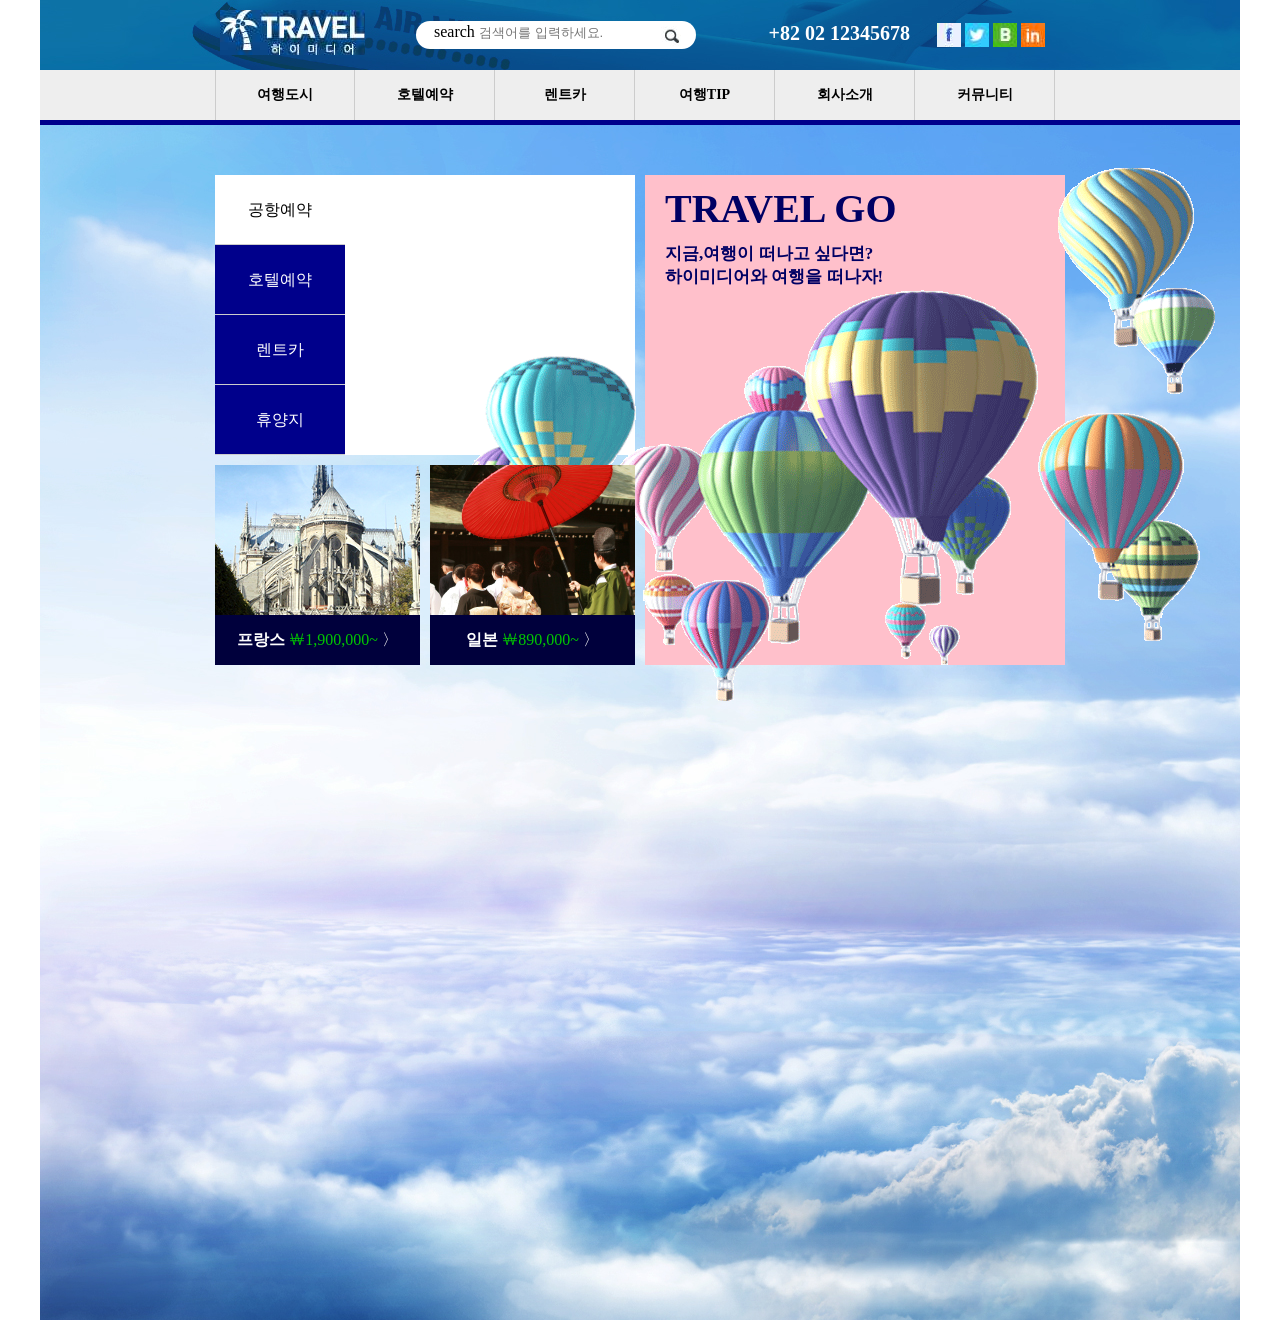
==== 03agency/index.html @ 7fe70c82 "today" ====
<!DOCTYPE html>
<html lang="ko">
<head>
	<meta charset="UTF-8">
	<meta name="viewport" content="width=device-width, initial-scale=1.0">
	<title>여행사</title>
	<link rel="stylesheet" href="css/reset.css">
	<link rel="stylesheet" href="css/jquery.bxslider.css">
	<link rel="stylesheet" href="css/common.css">
	<link rel="stylesheet" href="css/style.css">
	<script src="js/jquery-3.1.1.min.js"></script>
	<script src="js/jquery.bxslider.js"></script>
</head>
<body>
	<header>
		<div class="wrap">
			<div class="containerOne">
				<ul>
					<li class="logo">
						<img src="images/hLogo.jpg" alt="">
					</li>
					<li>
						<div class="wrapForm">
							<form action="#" method="post">
								<label for="search" class="searchTitle">search</label>
								<input type="text" id="search" placeholder="검색어를 입력하세요." class="searchInput blind">
							</form>
							<a href="#"><img src="images/search.jpg" alt=""></a>
						</div>
					</li>
					<li>
						<ul>
							<li class="topRight">
								<p><strong>+82</strong> 02 12345678</p></li>
							<li class="topRight2">
								<a href="#">
									<img src="images/hIcon01.jpg" alt="">
									<img src="images/hIcon02.jpg" alt="">
									<img src="images/hIcon03.jpg" alt="">
									<img src="images/hIcon04.jpg" alt="">
								</a>
							</li>
						</ul>
					</li>
				</ul>
			</div>
			<div class="containerTwo">
				<ul>
					<a href="#">
						<li>여행도시</li>
						<li>호텔예약</li>
						<li>렌트카</li>
						<li>여행TIP</li>
						<li>회사소개</li>
						<li>커뮤니티</li>
					</a>
				</ul>
			</div>
		</div>
	</header>
	<div class="container">
		<div class="reserve">
			<ul>
				<li>공항예약</li>
				<li>호텔예약</li>
				<li>렌트카</li>
				<li>휴양지</li>
				<!-- <div class="choice">
					 <form action="#" method="post">
					 	<fieldset>
					 		<legend>나라</legend>
					 		<div class="field">
					 			<label for="country"></label>
					 			<input type="text" id="country" name="countrychoice" placeholder="선택하세요." required class="firstChoice">
					 		</div>
					 	</fieldset>
					 </form>
				</div> -->
			</ul>
		</div>
		<div class="travelGo">
			<div>
				<h2>TRAVEL GO</h2>
				<p>지금,여행이 떠나고 싶다면?<br>하이미디어와 여행을 떠나자!</p>
				<img src="images/balloon.png" alt="">
			</div>
		</div>

		<div class="leftbox">
			<div class="blueline">
				<h4>프랑스</h4>
				<p>￦1,900,000~</p>
				<div>〉</div>
			</div>	
		</div>
		<div class="rightbox">
			<div class="blueline">
				<h4>일본</h4>
				<p>￦890,000~</p>
				<div>〉</div>
			</div>
		</div>

	</div>
</body>
</html>
---- 03agency/css/common.css ----
@charset "utf-8";

/*common css*/
.tac{text-align: center !important;}

/*padding top*/
.pt20{padding-top: 20px !important;}

/*padding bottom*/
.pb20{padding-bottom:20px !important;}

/*margin bottom*/
.mb5{margin-bottom: 5px !important;}
.mb10{margin-bottom: 10px !important;}
.mb15{margin-bottom: 15px !important;}
.mb20{margin-bottom: 20px !important;}

.h2line:after{
	content:"";display: block;width: 200px;height: 1px;
	background:#000;margin: 10px auto;
}
---- 03agency/css/style.css ----
@charset "utf-8";

/*header*/
.wrap{margin: 0 auto;}
.containerOne{
	margin: 0 auto;width: 1200px;height: 70px;
	background-image: url(../images/hBg01.jpg);
	background-repeat: no-repeat;
	position: relative;
}
.containerOne .logo{margin-left: 180px; position: absolute;top:10px;}
.containerOne .wrapForm{
	position: absolute;left: 50%;top: 50%;
	transform: translate(-80%,-50%);
	background: #fff;
	width: 280px;height: 28px;
	border-radius: 50px;
}
.containerOne .wrapForm form{margin-left: 18px;margin-top: 2px;}
.containerOne .wrapForm img{position: absolute;	top:5px;right:15px;}
.containerOne .topRight p{
	position: absolute;top:22px;right: 330px;
	color: #fff;font-size: 20px;font-weight: bold;
}
.containerOne .topRight2{
	float: left;margin-right: 5px;
	position: absolute;
	top:23px;right: 190px;
}

.blind{border-style: none;}


.containerTwo{
	display: block;margin: 0 auto;
	width: 1200px;height: 50px;
	background:#eee;
	padding-left: 175px;
}
.containerTwo li{
	float: left;line-height: 50px;
	display: block;width: 140px;
	text-align: center;
	border-right: 1px solid #ccc;
	font-size: 14px;font-weight: bold;
	transition: 0.3s;
}
.containerTwo li:first-child{border-left: 1px solid #ccc;}
.containerTwo li:hover{background: rgba(0,0,200,0.3);color: #fff;}



/*body contents*/
.container{
	width: 1200px;height: 1200px;
	background-image: url(../images/mainbg.jpg);
	background-repeat: no-repeat;
	margin: 0 auto;
	position: relative;
	border-top: 5px solid darkblue;
}
.reserve{
	display: block;
	width:420px;height: 280px;
	background:white;
	position: absolute;
	left: 175px;top: 50px;
}
.reserve ul{}
.reserve ul li{
	display: block;width: 130px;height: 70px;
	background: darkblue;text-align: center;
	padding-top: 25px;color: #fff;
	border-bottom: 1px solid #ccc;
}
.reserve ul li:first-child{background-color: white;color: #000;}


/*트래블 고*/
.travelGo{
	width: 420px;height: 490px;background: pink;
	float: right;position: absolute;
	right:175px;top: 50px;
}
.travelGo div{padding-top: 10px;padding-left: 20px;}
.travelGo h2{font-size: 40px;color: rgb(0,0,100);}
.travelGo p{
	font-size: 17px;font-weight: bold;
	padding-top: 10px;color: rgb(0,0,100);
}
.travelGo img{position: relative;top:-120px;right: 50%;}


/*콘텐츠 두개짜리*/
.leftbox{
	width: 205px;height: 200px;
	background-image: url(../images/leftbox.jpg);
	background-repeat: no-repeat;
	position: absolute;
	top:340px;left:175px;
}
.rightbox{
	width: 205px;height: 200px;
	background-image: url(../images/rightbox.jpg);
	background-repeat: no-repeat;
	position: absolute;
	top:340px;left:390px;
}
.blueline{
	width: 205px;height: 50px;
	background: rgb(0,0,60);
	color: #fff;
	margin-top: 150px;
	text-align: center;
	line-height: 50px;
}
.leftbox p,.rightbox p{color: rgb(0,200,0);}
.leftbox p,.leftbox h4,.leftbox div{display: inline-block;}
.rightbox p,.rightbox h4,.rightbox div{display: inline-block;}


/*콘텐츠 여덟개*/
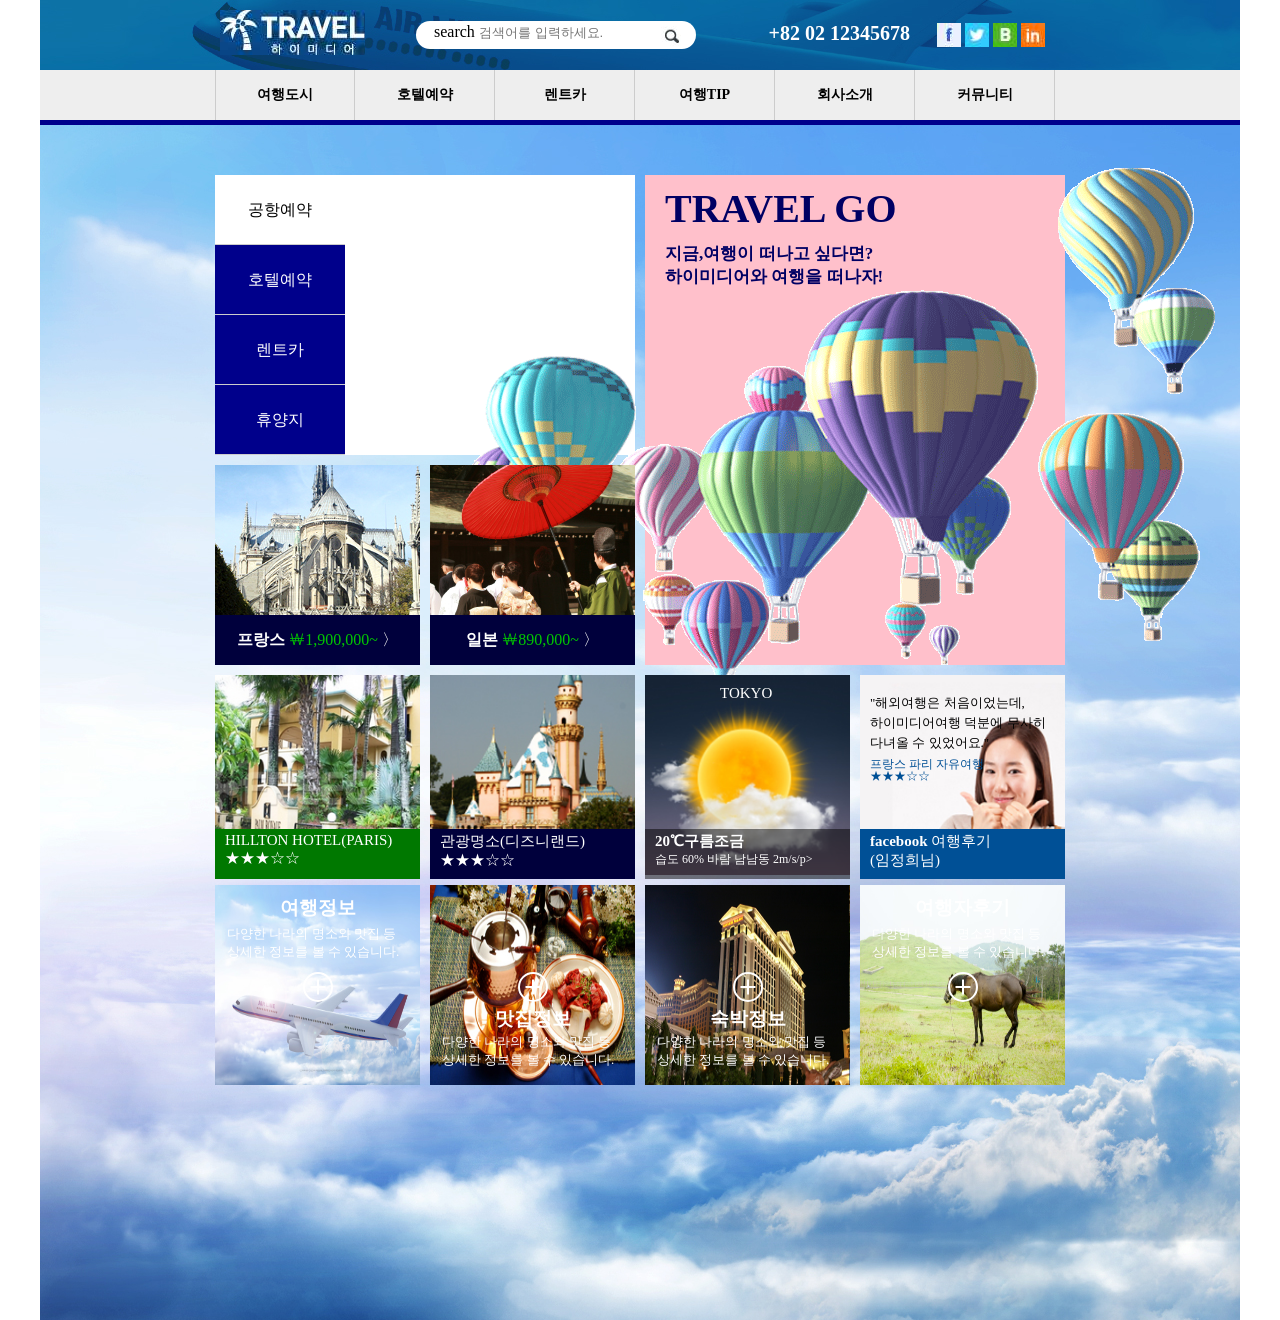
==== commit 19639b3f: "today" ====
--- a/03agency/index.html
+++ b/03agency/index.html
@@ -100,7 +100,88 @@
 				<div>〉</div>
 			</div>
 		</div>
-
+		<div class="content">
+			<ul>
+				<li class="box1">
+					<img src="images/content01.jpg" alt="">
+					<div>
+						<p>HILLTON HOTEL(PARIS)<br>★★★☆☆</p>
+					</div>
+				</li>
+				<li class="box2">
+					<img src="images/content02.jpg" alt="">
+					<div>
+						<p>관광명소(디즈니랜드)<br>★★★☆☆</p>
+					</div>
+				</li>
+				<li class="box3">
+					<img src="images/content03.jpg" alt="">
+					<p class="p1">TOKYO</p>
+					<div>
+						<h4><strong>20℃</strong>구름조금</h4>
+						<p>습도 60% 바람 남남동 2m/s/p></p>
+					</div>
+				</li>
+				<li class="box4">
+					<img src="images/content04.jpg" alt="">
+					<p class="p1">"해외여행은 처음이었는데,<br>하이미디어여행 덕분에 무사히<br>다녀올 수 있었어요."</p>
+					<p class="p2">프랑스 파리 자유여행<br>★★★☆☆</p>
+					<div>
+						<p><strong>facebook</strong> 여행후기<br>(임정희님)</p>
+					</div>
+				</li>
+				
+			</ul>
+		</div>
+		<div class="secondContent">
+			<ul>
+				<li class="box5">
+					<img src="images/content05.jpg" alt="">
+					<div>
+						<h3>여행정보</h3>
+						<p>다양한 나라의 명소와 맛집 등<br>상세한 정보를 볼 수 있습니다.</p>
+						<div class="circle">
+							<p class="bar1"></p>
+							<p class="bar2"></p>
+						</div>
+					</div>
+				</li>
+				<li class="box6">
+					<img src="images/content06.jpg" alt="">
+					<div>
+						<div class="circle">
+							<p class="bar1"></p>
+							<p class="bar2"></p>
+						</div>
+						<h3>맛집정보</h3>
+						<p>다양한 나라의 명소와 맛집 등<br>상세한 정보를 볼 수 있습니다.</p>
+					</div>
+				</li>
+				<li class="box7">
+					<img src="images/content07.jpg" alt="">
+					<div>
+						<div class="circle">
+							<p class="bar1"></p>
+							<p class="bar2"></p>
+						</div>
+						<h3>숙박정보</h3>
+						<p>다양한 나라의 명소와 맛집 등<br>상세한 정보를 볼 수 있습니다.</p>
+					</div>
+				</li>
+				<li class="box8">
+					<img src="images/content08.jpg" alt="">
+					<div>
+						<h3>여행자후기</h3>
+						<p>다양한 나라의 명소와 맛집 등<br>상세한 정보를 볼 수 있습니다.</p>
+						<div class="circle">
+							<p class="bar1"></p>
+							<p class="bar2"></p>
+						</div>
+					</div>
+				</li>
+			</ul>
+			
+		</div>
 	</div>
 </body>
 </html>
--- a/03agency/css/style.css
+++ b/03agency/css/style.css
@@ -55,6 +55,8 @@
 	width: 1200px;height: 1200px;
 	background-image: url(../images/mainbg.jpg);
 	background-repeat: no-repeat;
+/*	background-position: center;
+	background-size: auto,cover;*/
 	margin: 0 auto;
 	position: relative;
 	border-top: 5px solid darkblue;
@@ -113,10 +115,147 @@
 	margin-top: 150px;
 	text-align: center;
 	line-height: 50px;
+	transition: 0.3s;
 }
 .leftbox p,.rightbox p{color: rgb(0,200,0);}
 .leftbox p,.leftbox h4,.leftbox div{display: inline-block;}
 .rightbox p,.rightbox h4,.rightbox div{display: inline-block;}
 
-
-/*콘텐츠 여덟개*/
+.blueline:hover{background: #eee;color: red;}
+
+
+/*콘텐츠 첫번째줄*/
+.content{position: relative;top: 550px;}
+.content>ul>li:nth-child(1){position:absolute;left: 175px;
+	display:inline-block;}
+.content .box1 img{width: 205px;height: 200px;}
+.content .box1 div{
+	position: absolute;bottom: 0;
+	background: rgb(0,120,0);
+	width: 205px;height: 50px;
+}
+.content .box1 p{padding-left: 10px;padding-top: 3px;color: #fff;font-size: 15px;}
+
+
+.content>ul>li:nth-child(2){position: absolute;left: 390px;
+	display:inline-block;}
+.content .box2 img{width: 205px;height: 200px;}
+.content .box2 div{
+	position: absolute;bottom: 0;
+	background: rgb(0,0,60);
+	width: 205px;height: 50px;
+}
+.content .box2 p{padding-left: 10px;padding-top: 3px;color: #fff;font-size: 15px;}
+
+
+.content>ul>li:nth-child(3){
+	position:absolute;left: 605px;
+	display:inline-block;
+}
+.content .box3 img{width: 205px;height: 200px;}
+.content .box3 div{
+	width: 205px;height: 50px;
+	position: absolute;bottom: 0;
+	background: rgb(0,0,0,0.5);
+}
+.content .box3 .p1{font-size: 15px;position: absolute;top: 10px;left:65px;}
+.content .box3 h4{padding-left: 10px;padding-top: 3px;color: #fff;font-size: 15px;}
+.content .box3 p{padding-left: 10px;color: #fff;font-size: 12px;}
+
+
+.content>ul>li:nth-child(4){position:absolute;left: 820px;
+	display:inline-block;}
+.content .box4 img{width: 205px;height: 200px;}
+.content .box4 div{
+	position: absolute;bottom: 0;
+	background: rgb(0,80,150);
+	width: 205px;height: 50px;
+}
+.content .box4 .p1{font-size: 13px;position: absolute;top: 15px;
+color: #000;line-height: 20px;}
+.content .box4 .p2{position: absolute;top: 80px;line-height:12px;font-size: 12px;color:rgb(0,80,150);}
+.content .box4 h4{padding-left: 10px;padding-top: 3px;color: #fff;font-size: 15px;}
+.content .box4 p{padding-left: 10px;padding-top: 3px;color: #fff;font-size: 15px;}
+
+
+
+
+/*콘텐츠 두번째줄*/
+.secondContent{position: relative;top:760px;}
+.secondContent>ul>li:nth-child(1){position:absolute;left: 175px;
+	display:inline-block;margin: 0 auto;}
+
+.secondContent .box5 img{width: 205px;height: 200px;}
+.secondContent .box5 h3{position: absolute;top: 10px;left: 65px;color: #fff;}
+.secondContent .box5 p{position: absolute;top: 40px;left: 12px;font-size: 13px;color: #fff;}
+.secondContent .circle{
+	position: absolute;top: 50%;left: 50%;
+	transform: translate(-50%,-50%);
+	width: 30px;height: 30px;border: 2px solid #fff;border-radius: 100px;}
+.secondContent .circle .bar1,.bar2{
+	position: absolute;top: 50%;left: 50%;
+	transform: translate(-50%,-50%);
+	width: 15px;height: 2px;
+	background: #fff;}
+.secondContent .circle .bar2{position: absolute;top: 50%;left: 50%;
+	transform: translate(-50%,-50%) rotate(90deg);}
+
+
+
+
+.secondContent>ul>li:nth-child(2){position:absolute;left: 390px;
+	display:inline-block;}
+.secondContent .box6 img{width: 205px;height: 200px;}
+.secondContent .box6 h3{position: absolute;bottom: 57px;left: 65px;color: #fff;}
+.secondContent .box6 p{position: absolute;bottom: 20px;left: 12px;font-size: 13px;color: #fff;}
+.secondContent .circle{
+	position: absolute;top: 50%;left: 50%;
+	transform: translate(-50%,-50%);
+	width: 30px;height: 30px;border: 2px solid #fff;border-radius: 100px;}
+.secondContent .circle .bar1,.bar2{
+	position: absolute;top: 50%;left: 50%;
+	transform: translate(-50%,-50%);
+	width: 15px;height: 2px;
+	background: #fff;}
+.secondContent .circle .bar2{position: absolute;bottom: 50%;left: 50%;
+	transform: translate(-50%,-50%) rotate(90deg);}
+
+
+
+
+.secondContent>ul>li:nth-child(3){position:absolute;left: 605px;
+	display:inline-block;}
+.secondContent .box7 img{width: 205px;height: 200px;}
+.secondContent .box7 h3{position: absolute;bottom: 57px;left: 65px;color: #fff;}
+.secondContent .box7 p{position: absolute;bottom: 20px;left: 12px;font-size: 13px;color: #fff;}
+.secondContent .circle{
+	position: absolute;top: 50%;left: 50%;
+	transform: translate(-50%,-50%);
+	width: 30px;height: 30px;border: 2px solid #fff;border-radius: 100px;}
+.secondContent .circle .bar1,.bar2{
+	position: absolute;top: 50%;left: 50%;
+	transform: translate(-50%,-50%);
+	width: 15px;height: 2px;
+	background: #fff;}
+.secondContent .circle .bar2{position: absolute;top: 50%;left: 50%;
+	transform: translate(-50%,-50%) rotate(90deg);}
+
+
+
+
+.secondContent>ul>li:nth-child(4){position:absolute;left: 820px;
+	display:inline-block;}
+.secondContent .box8 img{width: 205px;height: 200px;}
+.secondContent .box8 h3{position: absolute;top: 10px;left: 55px;color: #fff;}
+.secondContent .box8 p{position: absolute;top: 40px;left: 12px;font-size: 13px;color: #fff;}
+.secondContent .circle{
+	position: absolute;top: 50%;left: 50%;
+	transform: translate(-50%,-50%);
+	width: 30px;height: 30px;border: 2px solid #fff;border-radius: 100px;}
+.secondContent .circle .bar1,.bar2{
+	position: absolute;top: 50%;left: 50%;
+	transform: translate(-50%,-50%);
+	width: 15px;height: 2px;
+	background: #fff;}
+.secondContent .circle .bar2{position: absolute;top: 50%;left: 50%;
+	transform: translate(-50%,-50%) rotate(90deg);}
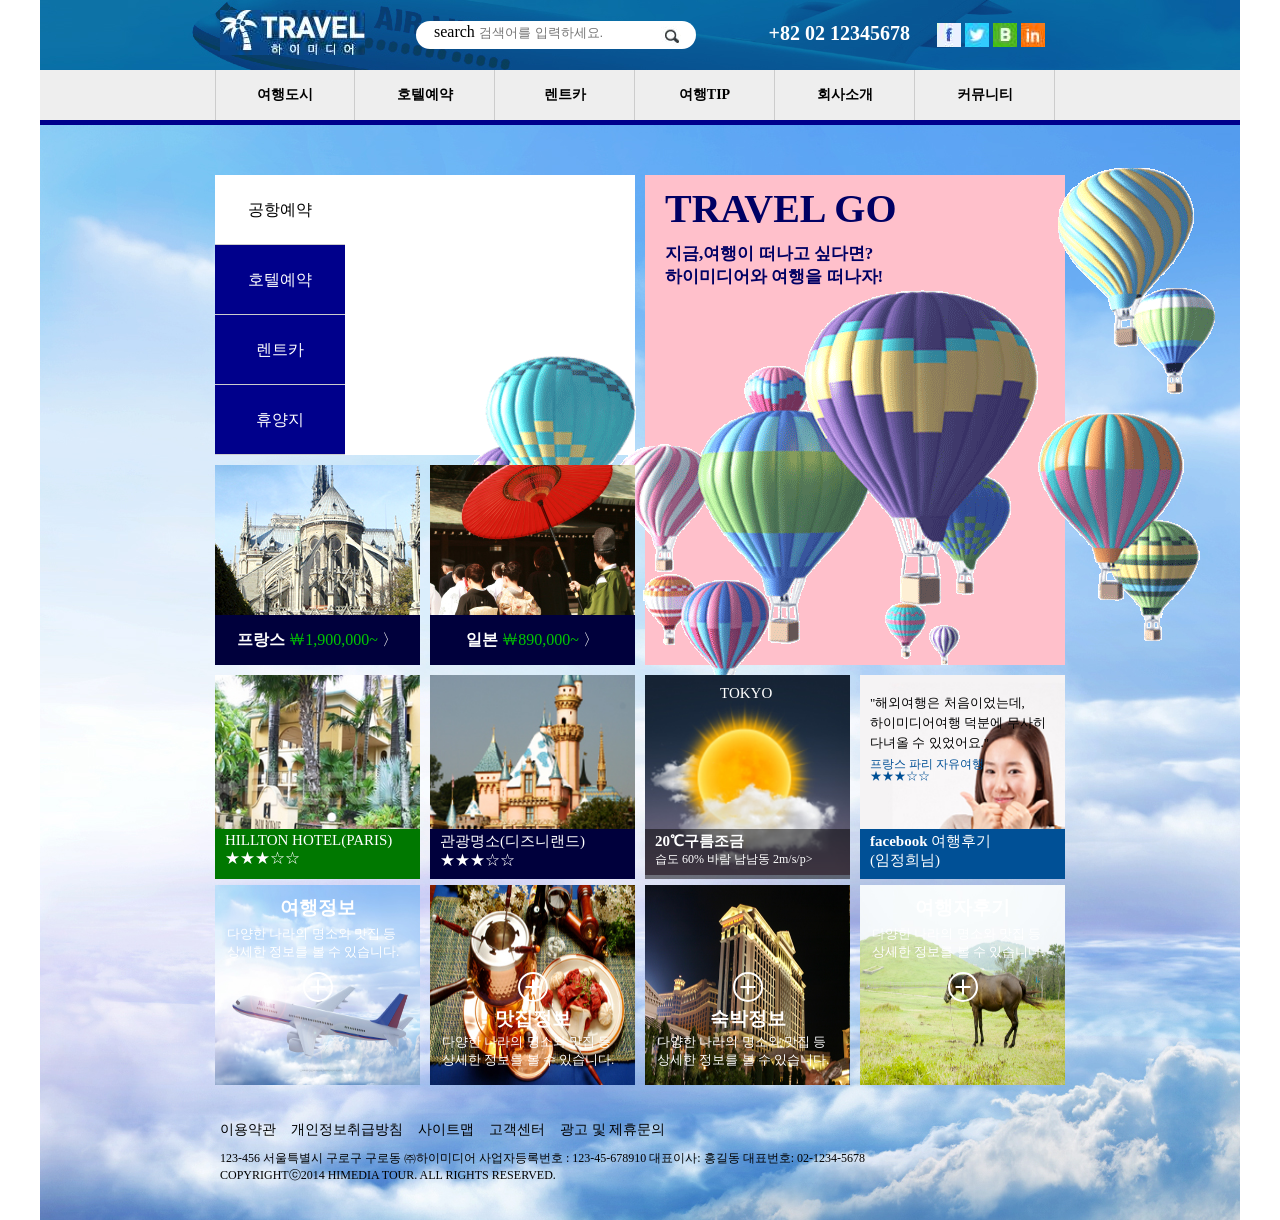
==== commit 655ed469: "today" ====
--- a/03agency/index.html
+++ b/03agency/index.html
@@ -180,7 +180,18 @@
 					</div>
 				</li>
 			</ul>
-			
+		</div>
+		<div class="footer">
+			<ul>
+				<a href="#">
+					<li>이용약관</li>
+					<li>개인정보취급방침</li>
+					<li>사이트맵</li>
+					<li>고객센터</li>
+					<li>광고 및 제휴문의</li>
+				</a>
+				<p>123-456 서울특별시 구로구 구로동 ㈜하이미디어 사업자등록번호 : 123-45-678910 대표이사: 홍길동 대표번호: 02-1234-5678<br>COPYRIGHTⓒ2014 HIMEDIA TOUR. ALL RIGHTS RESERVED.</p>
+			</ul>
 		</div>
 	</div>
 </body>
--- a/03agency/css/style.css
+++ b/03agency/css/style.css
@@ -50,9 +50,10 @@
 
 
 
+
 /*body contents*/
 .container{
-	width: 1200px;height: 1200px;
+	width: 1200px;height: 1100px;
 	background-image: url(../images/mainbg.jpg);
 	background-repeat: no-repeat;
 /*	background-position: center;
@@ -93,6 +94,8 @@
 .travelGo img{position: relative;top:-120px;right: 50%;}
 
 
+
+
 /*콘텐츠 두개짜리*/
 .leftbox{
 	width: 205px;height: 200px;
@@ -124,6 +127,8 @@
 .blueline:hover{background: #eee;color: red;}
 
 
+
+
 /*콘텐츠 첫번째줄*/
 .content{position: relative;top: 550px;}
 .content>ul>li:nth-child(1){position:absolute;left: 175px;
@@ -259,3 +264,15 @@
 	background: #fff;}
 .secondContent .circle .bar2{position: absolute;top: 50%;left: 50%;
 	transform: translate(-50%,-50%) rotate(90deg);}
+
+
+
+/*footer*/
+.footer{width: 1200px;height: 150px;position: absolute;bottom: 0;left: 0;}
+.footer li{
+	float: left;display: block;line-height: 40px;
+	padding-top: 40px;padding-right: 15px;
+	font-size: 14px;
+}
+.footer li:first-child{padding-left:180px;}
+.footer p{font-size: 12px;float: left;padding-left: 180px;}
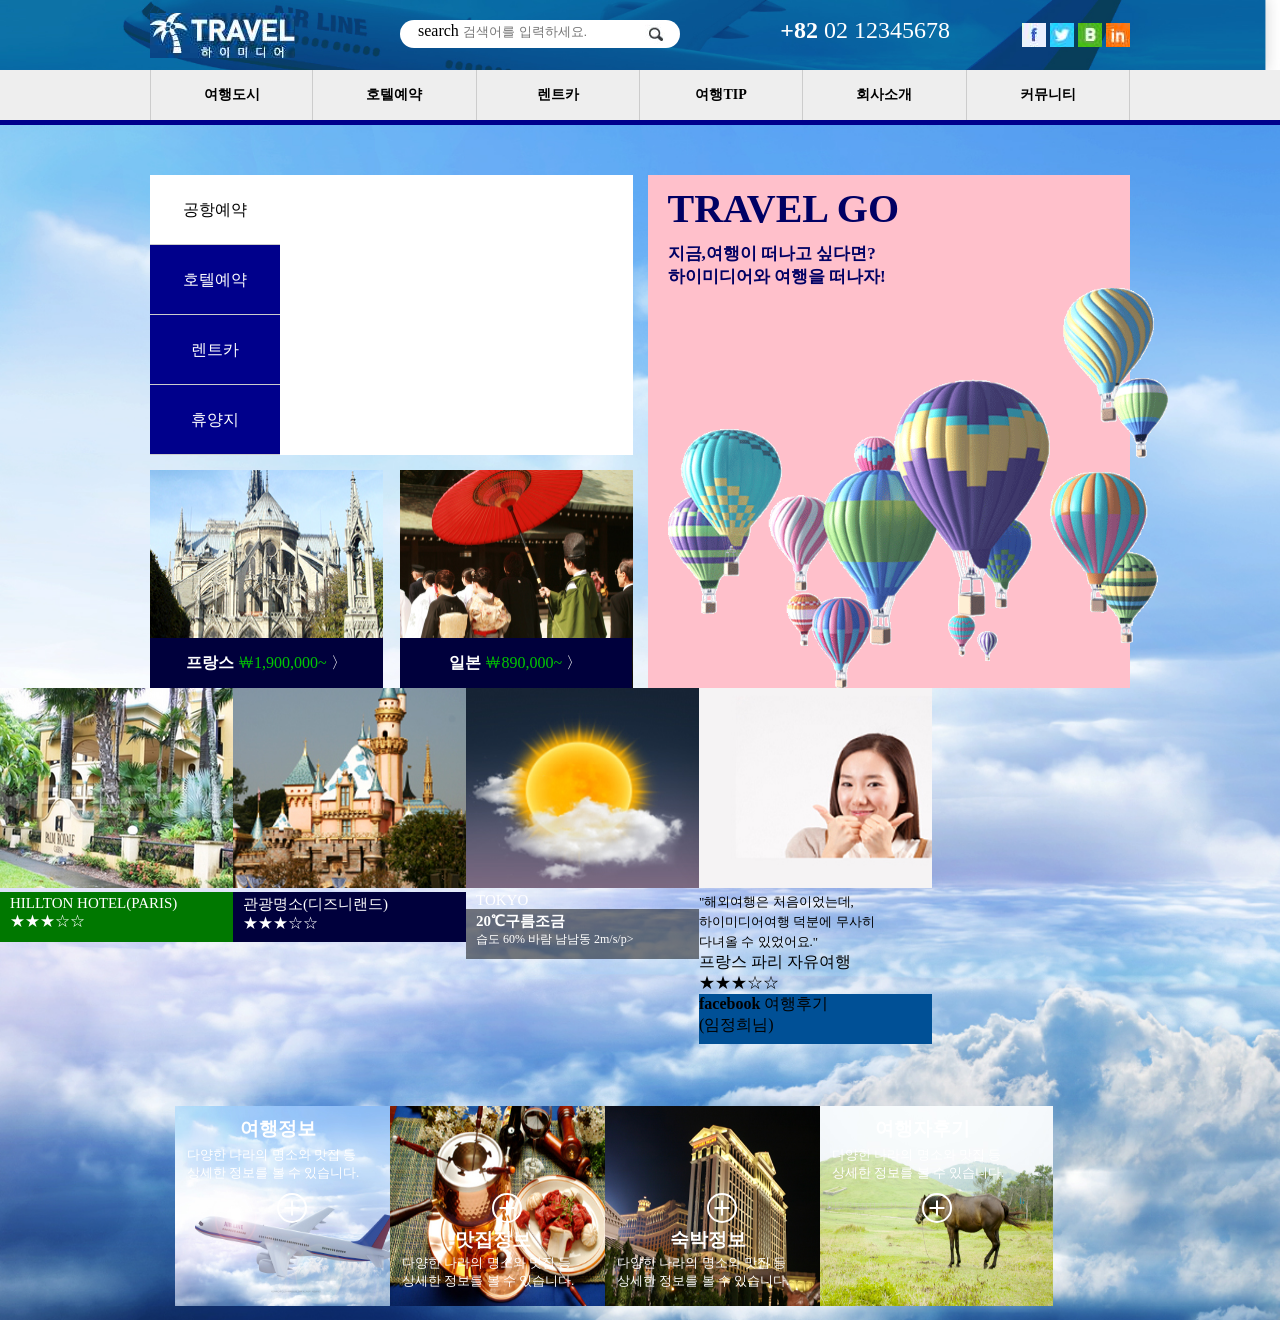
==== commit 0c2d2341: "today" ====
--- a/03agency/index.html
+++ b/03agency/index.html
@@ -15,106 +15,107 @@
 	<header>
 		<div class="wrap">
 			<div class="containerOne">
-				<ul>
-					<li class="logo">
-						<img src="images/hLogo.jpg" alt="">
-					</li>
-					<li>
-						<div class="wrapForm">
-							<form action="#" method="post">
-								<label for="search" class="searchTitle">search</label>
-								<input type="text" id="search" placeholder="검색어를 입력하세요." class="searchInput blind">
-							</form>
-							<a href="#"><img src="images/search.jpg" alt=""></a>
-						</div>
-					</li>
-					<li>
-						<ul>
-							<li class="topRight">
-								<p><strong>+82</strong> 02 12345678</p></li>
-							<li class="topRight2">
-								<a href="#">
-									<img src="images/hIcon01.jpg" alt="">
-									<img src="images/hIcon02.jpg" alt="">
-									<img src="images/hIcon03.jpg" alt="">
-									<img src="images/hIcon04.jpg" alt="">
-								</a>
-							</li>
-						</ul>
-					</li>
-				</ul>
+				<div class="ctOne">
+					<ul>
+						<li>
+							<img src="images/hLogo.jpg" alt="" class="logo">
+							<div class="wrapForm">
+								<form action="#" method="post">
+									<label for="search" class="searchTitle">search</label>
+									<input type="text" id="search" placeholder="검색어를 입력하세요." class="searchInput blind">
+									<img src="images/search.jpg" alt="">
+								</form>			
+							</div>
+							<p class="topRight"><strong>+82</strong> 02 12345678</p>
+							<a href="#" class="topRight2">
+								<img src="images/hIcon01.jpg" alt="">
+								<img src="images/hIcon02.jpg" alt="">
+								<img src="images/hIcon03.jpg" alt="">
+								<img src="images/hIcon04.jpg" alt="">
+							</a>
+						</li>
+					</ul>
+				</div>
 			</div>
 			<div class="containerTwo">
-				<ul>
-					<a href="#">
-						<li>여행도시</li>
-						<li>호텔예약</li>
-						<li>렌트카</li>
-						<li>여행TIP</li>
-						<li>회사소개</li>
-						<li>커뮤니티</li>
-					</a>
-				</ul>
+				<div class="ctTwo">
+					<ul>
+						<a href="#">
+							<li>여행도시</li>
+							<li>호텔예약</li>
+							<li>렌트카</li>
+							<li>여행TIP</li>
+							<li>회사소개</li>
+							<li>커뮤니티</li>
+						</a>
+					</ul>
+				</div>
 			</div>
 		</div>
 	</header>
 	<div class="container">
-		<div class="reserve">
-			<ul>
-				<li>공항예약</li>
-				<li>호텔예약</li>
-				<li>렌트카</li>
-				<li>휴양지</li>
-				<!-- <div class="choice">
-					 <form action="#" method="post">
-					 	<fieldset>
-					 		<legend>나라</legend>
-					 		<div class="field">
-					 			<label for="country"></label>
-					 			<input type="text" id="country" name="countrychoice" placeholder="선택하세요." required class="firstChoice">
-					 		</div>
-					 	</fieldset>
-					 </form>
-				</div> -->
-			</ul>
-		</div>
-		<div class="travelGo">
-			<div>
-				<h2>TRAVEL GO</h2>
-				<p>지금,여행이 떠나고 싶다면?<br>하이미디어와 여행을 떠나자!</p>
-				<img src="images/balloon.png" alt="">
+		<div class="mainWrap">
+			<div class="main_left">
+				<div class="reserve">
+					<ul>
+						<li>공항예약</li>
+						<li>호텔예약</li>
+						<li>렌트카</li>
+						<li>휴양지</li>
+						<!-- <div class="choice">
+							 <form action="#" method="post">
+							 	<fieldset>
+							 		<legend>나라</legend>
+							 		<div class="field">
+							 			<label for="country"></label>
+							 			<input type="text" id="country" name="countrychoice" placeholder="선택하세요." required class="firstChoice">
+							 		</div>
+							 	</fieldset>
+							 </form>
+						</div> -->
+					</ul>
+				</div>
+				<div class="leftbox">
+					<img src="images/leftbox.jpg" alt="">
+					<div class="blueline">
+						<h4>프랑스</h4>
+						<p>￦1,900,000~</p>
+						<div>〉</div>
+					</div>	
+				</div>
+				<div class="rightbox">
+					<img src="images/rightbox.jpg" alt="">
+					<div class="blueline">
+						<h4>일본</h4>
+						<p>￦890,000~</p>
+						<div>〉</div>
+					</div>
+				</div>
+			</div>
+			<div class="main_right">
+				<div class="travelGo">
+					<h2>TRAVEL GO</h2>
+					<p>지금,여행이 떠나고 싶다면?<br>하이미디어와 여행을 떠나자!</p>
+					<img src="images/balloon.png" alt="">
+				</div>
 			</div>
 		</div>
 
-		<div class="leftbox">
-			<div class="blueline">
-				<h4>프랑스</h4>
-				<p>￦1,900,000~</p>
-				<div>〉</div>
-			</div>	
-		</div>
-		<div class="rightbox">
-			<div class="blueline">
-				<h4>일본</h4>
-				<p>￦890,000~</p>
-				<div>〉</div>
-			</div>
-		</div>
 		<div class="content">
 			<ul>
-				<li class="box1">
+				<li>
 					<img src="images/content01.jpg" alt="">
 					<div>
 						<p>HILLTON HOTEL(PARIS)<br>★★★☆☆</p>
 					</div>
 				</li>
-				<li class="box2">
+				<li>
 					<img src="images/content02.jpg" alt="">
 					<div>
 						<p>관광명소(디즈니랜드)<br>★★★☆☆</p>
 					</div>
 				</li>
-				<li class="box3">
+				<li>
 					<img src="images/content03.jpg" alt="">
 					<p class="p1">TOKYO</p>
 					<div>
@@ -122,7 +123,7 @@
 						<p>습도 60% 바람 남남동 2m/s/p></p>
 					</div>
 				</li>
-				<li class="box4">
+				<li>
 					<img src="images/content04.jpg" alt="">
 					<p class="p1">"해외여행은 처음이었는데,<br>하이미디어여행 덕분에 무사히<br>다녀올 수 있었어요."</p>
 					<p class="p2">프랑스 파리 자유여행<br>★★★☆☆</p>
--- a/03agency/css/style.css
+++ b/03agency/css/style.css
@@ -1,75 +1,80 @@
 @charset "utf-8";
 
 /*header*/
-.wrap{margin: 0 auto;}
+.wrap{width: 100%;height: 120px;}
 .containerOne{
-	margin: 0 auto;width: 1200px;height: 70px;
+	width: 100%;
 	background-image: url(../images/hBg01.jpg);
 	background-repeat: no-repeat;
-	position: relative;
-}
-.containerOne .logo{margin-left: 180px; position: absolute;top:10px;}
-.containerOne .wrapForm{
-	position: absolute;left: 50%;top: 50%;
-	transform: translate(-80%,-50%);
+	background-size: cover;
+}
+.ctOne{width: 980px;height: 70px;margin: 0 auto;position: relative;}
+.ctOne .logo{width: 145px;padding-top: 13px;}
+
+.ctOne .wrapForm{
 	background: #fff;
 	width: 280px;height: 28px;
 	border-radius: 50px;
-}
-.containerOne .wrapForm form{margin-left: 18px;margin-top: 2px;}
-.containerOne .wrapForm img{position: absolute;	top:5px;right:15px;}
-.containerOne .topRight p{
-	position: absolute;top:22px;right: 330px;
-	color: #fff;font-size: 20px;font-weight: bold;
-}
-.containerOne .topRight2{
-	float: left;margin-right: 5px;
-	position: absolute;
-	top:23px;right: 190px;
-}
+	position: absolute;top: 20px;left: 250px;
+}
+.ctOne .wrapForm form{margin-left: 18px;margin-top: 2px;cursor: pointer;}
+.ctOne .wrapForm img{position: absolute;top: 4px;right:15px;}
+
+.ctOne .topRight{
+	position: absolute;top:17px;right: 180px;
+	color: #fff;font-size: 24px;
+}
+.ctOne .topRight2{position: absolute;top:23px;right: 0;}
 
 .blind{border-style: none;}
 
 
 .containerTwo{
-	display: block;margin: 0 auto;
-	width: 1200px;height: 50px;
-	background:#eee;
-	padding-left: 175px;
-}
-.containerTwo li{
+	width: 100%;height: 50px;
+	background-color: #eee;
+	background-size: cover;
+}
+.ctTwo{
+	margin: 0 auto;
+	width: 980px;height: 50px;
+}
+.ctTwo li{
 	float: left;line-height: 50px;
-	display: block;width: 140px;
+	width: 16.666%;
 	text-align: center;
 	border-right: 1px solid #ccc;
 	font-size: 14px;font-weight: bold;
 	transition: 0.3s;
 }
-.containerTwo li:first-child{border-left: 1px solid #ccc;}
-.containerTwo li:hover{background: rgba(0,0,200,0.3);color: #fff;}
-
-
-
-
-/*body contents*/
+.ctTwo li:first-child{border-left: 1px solid #ccc;}
+.ctTwo li:hover{background: rgba(0,0,200,0.3);color: #fff;}
+
+
+
+/*콘텐츠 전체 랩*/
 .container{
-	width: 1200px;height: 1100px;
+	width: 100%;height: 1200px;
 	background-image: url(../images/mainbg.jpg);
 	background-repeat: no-repeat;
-/*	background-position: center;
-	background-size: auto,cover;*/
+	background-size: cover;*/
 	margin: 0 auto;
-	position: relative;
 	border-top: 5px solid darkblue;
 }
+
+
+/*메인 랩*/
+.mainWrap{
+	width: 980px;height: 490px;
+	margin: 0 auto;padding-top: 50px;
+	_background: pink;}
+
+/*메인 왼쪽*/
+.main_left{float: left;position: relative;width: 482.5px;height: 512.5px;}
 .reserve{
 	display: block;
-	width:420px;height: 280px;
+	width:482.5px;height: 280px;
 	background:white;
-	position: absolute;
-	left: 175px;top: 50px;
-}
-.reserve ul{}
+}
 .reserve ul li{
 	display: block;width: 130px;height: 70px;
 	background: darkblue;text-align: center;
@@ -78,105 +83,94 @@
 }
 .reserve ul li:first-child{background-color: white;color: #000;}
 
-
-/*트래블 고*/
-.travelGo{
-	width: 420px;height: 490px;background: pink;
-	float: right;position: absolute;
-	right:175px;top: 50px;
-}
-.travelGo div{padding-top: 10px;padding-left: 20px;}
-.travelGo h2{font-size: 40px;color: rgb(0,0,100);}
-.travelGo p{
-	font-size: 17px;font-weight: bold;
-	padding-top: 10px;color: rgb(0,0,100);
-}
-.travelGo img{position: relative;top:-120px;right: 50%;}
-
-
-
-
-/*콘텐츠 두개짜리*/
-.leftbox{
-	width: 205px;height: 200px;
-	background-image: url(../images/leftbox.jpg);
-	background-repeat: no-repeat;
+.leftbox img,.rightbox img{
+	width: 233px;height: 233px;
+	padding-top: 15px;
 	position: absolute;
-	top:340px;left:175px;
-}
-.rightbox{
-	width: 205px;height: 200px;
-	background-image: url(../images/rightbox.jpg);
-	background-repeat: no-repeat;
-	position: absolute;
-	top:340px;left:390px;
-}
+}
+.leftbox{float: left;}
+.rightbox{position: absolute;width: 233px;right: 0;}
 .blueline{
-	width: 205px;height: 50px;
+	width: 232.5px;height: 50px;
 	background: rgb(0,0,60);
 	color: #fff;
 	margin-top: 150px;
 	text-align: center;
 	line-height: 50px;
 	transition: 0.3s;
+	cursor: pointer;
 }
 .leftbox p,.rightbox p{color: rgb(0,200,0);}
 .leftbox p,.leftbox h4,.leftbox div{display: inline-block;}
 .rightbox p,.rightbox h4,.rightbox div{display: inline-block;}
+.leftbox .blueline{position: absolute;top: 313px;}
+.rightbox .blueline{position: absolute;top: 33px;}
 
 .blueline:hover{background: #eee;color: red;}
 
 
 
+/*메인 오른쪽*/
+.main_right{float: right;width: 482.5px;height: 512.5px;background: pink;}
+.travelGo{display:block;width: 300px;height: 30px;padding-top: 10px;padding-left: 20px;}
+.travelGo h2{font-size: 40px;color: rgb(0,0,100);}
+.travelGo p{
+	font-size: 17px;font-weight: bold;
+	padding-top: 10px;color: rgb(0,0,100);
+}
+.travelGo img{width: 500px;height: 400px;}
+
+
+
 
 /*콘텐츠 첫번째줄*/
-.content{position: relative;top: 550px;}
-.content>ul>li:nth-child(1){position:absolute;left: 175px;
-	display:inline-block;}
-.content .box1 img{width: 205px;height: 200px;}
-.content .box1 div{
-	position: absolute;bottom: 0;
+.content{width: 980px;height: 481px;}
+
+.content>ul>li{float: left;}
+.content>ul>li:nth-child(1) img{width: 233px;height: 200px;}
+.content>ul>li:nth-child(1) div{
+	/*position: absolute;bottom: 0;*/
 	background: rgb(0,120,0);
-	width: 205px;height: 50px;
-}
-.content .box1 p{padding-left: 10px;padding-top: 3px;color: #fff;font-size: 15px;}
-
-
-.content>ul>li:nth-child(2){position: absolute;left: 390px;
-	display:inline-block;}
-.content .box2 img{width: 205px;height: 200px;}
-.content .box2 div{
-	position: absolute;bottom: 0;
+	width: 233px;height: 50px;
+}
+.content>ul>li:nth-child(1) p{padding-left: 10px;padding-top: 3px;color: #fff;font-size: 15px;}
+
+
+.content>ul>li:nth-child(2){/*position: absolute;left: 390px;*/
+	/*display:inline-block;*/}
+.content>ul>li:nth-child(2) img{width: 233px;height: 200px;}
+.content>ul>li:nth-child(2) div{
+	/*position: absolute;bottom: 0;*/
 	background: rgb(0,0,60);
-	width: 205px;height: 50px;
-}
-.content .box2 p{padding-left: 10px;padding-top: 3px;color: #fff;font-size: 15px;}
+	width: 233px;height: 50px;
+}
+.content>ul>li:nth-child(2) p{padding-left: 10px;padding-top: 3px;color: #fff;font-size: 15px;}
 
 
 .content>ul>li:nth-child(3){
-	position:absolute;left: 605px;
-	display:inline-block;
-}
-.content .box3 img{width: 205px;height: 200px;}
-.content .box3 div{
-	width: 205px;height: 50px;
-	position: absolute;bottom: 0;
+	/*position:absolute;left: 605px;*/
+	/*display:inline-block;*/
+}
+.content>ul>li:nth-child(3) img{width: 233px;height: 200px;}
+.content>ul>li:nth-child(3) div{
+	width: 233px;height: 50px;
+	/*position: absolute;bottom: 0;*/
 	background: rgb(0,0,0,0.5);
 }
-.content .box3 .p1{font-size: 15px;position: absolute;top: 10px;left:65px;}
-.content .box3 h4{padding-left: 10px;padding-top: 3px;color: #fff;font-size: 15px;}
-.content .box3 p{padding-left: 10px;color: #fff;font-size: 12px;}
-
-
-.content>ul>li:nth-child(4){position:absolute;left: 820px;
-	display:inline-block;}
-.content .box4 img{width: 205px;height: 200px;}
-.content .box4 div{
-	position: absolute;bottom: 0;
+.content>ul>li:nth-child(3) .p1{font-size: 15px;/*position: absolute;top: 10px;left:65px;*/}
+.content>ul>li:nth-child(3) h4{padding-left: 10px;padding-top: 3px;color: #fff;font-size: 15px;}
+.content>ul>li:nth-child(3) p{padding-left: 10px;color: #fff;font-size: 12px;}
+
+
+.content>ul>li:nth-child(4){/*position:absolute;left: 820px;*/
+	/*display:inline-block;*/}
+.content>ul>li:nth-child(4) img{width: 233px;height: 200px;}
+.content>ul>li:nth-child(4) div{
+	/*position: absolute;bottom: 0;*/
 	background: rgb(0,80,150);
-	width: 205px;height: 50px;
-}
-.content .box4 .p1{font-size: 13px;position: absolute;top: 15px;
+	width: 233px;height: 50px;
+}
+.content>ul>li:nth-child(4) .p1{font-size: 13px;/*position: absolute;top: 15px;*/
 color: #000;line-height: 20px;}
 .content .box4 .p2{position: absolute;top: 80px;line-height:12px;font-size: 12px;color:rgb(0,80,150);}
 .content .box4 h4{padding-left: 10px;padding-top: 3px;color: #fff;font-size: 15px;}
@@ -186,11 +180,11 @@
 
 
 /*콘텐츠 두번째줄*/
-.secondContent{position: relative;top:760px;}
+.secondContent{padding-top: 10px;margin: 0 auto;}
 .secondContent>ul>li:nth-child(1){position:absolute;left: 175px;
 	display:inline-block;margin: 0 auto;}
 
-.secondContent .box5 img{width: 205px;height: 200px;}
+.secondContent .box5 img{width: 233px;height: 200px;}
 .secondContent .box5 h3{position: absolute;top: 10px;left: 65px;color: #fff;}
 .secondContent .box5 p{position: absolute;top: 40px;left: 12px;font-size: 13px;color: #fff;}
 .secondContent .circle{
@@ -210,7 +204,7 @@
 
 .secondContent>ul>li:nth-child(2){position:absolute;left: 390px;
 	display:inline-block;}
-.secondContent .box6 img{width: 205px;height: 200px;}
+.secondContent .box6 img{width: 233px;height: 200px;}
 .secondContent .box6 h3{position: absolute;bottom: 57px;left: 65px;color: #fff;}
 .secondContent .box6 p{position: absolute;bottom: 20px;left: 12px;font-size: 13px;color: #fff;}
 .secondContent .circle{
@@ -230,7 +224,7 @@
 
 .secondContent>ul>li:nth-child(3){position:absolute;left: 605px;
 	display:inline-block;}
-.secondContent .box7 img{width: 205px;height: 200px;}
+.secondContent .box7 img{width: 233px;height: 200px;}
 .secondContent .box7 h3{position: absolute;bottom: 57px;left: 65px;color: #fff;}
 .secondContent .box7 p{position: absolute;bottom: 20px;left: 12px;font-size: 13px;color: #fff;}
 .secondContent .circle{
@@ -250,7 +244,7 @@
 
 .secondContent>ul>li:nth-child(4){position:absolute;left: 820px;
 	display:inline-block;}
-.secondContent .box8 img{width: 205px;height: 200px;}
+.secondContent .box8 img{width: 233px;height: 200px;}
 .secondContent .box8 h3{position: absolute;top: 10px;left: 55px;color: #fff;}
 .secondContent .box8 p{position: absolute;top: 40px;left: 12px;font-size: 13px;color: #fff;}
 .secondContent .circle{
@@ -268,7 +262,7 @@
 
 
 /*footer*/
-.footer{width: 1200px;height: 150px;position: absolute;bottom: 0;left: 0;}
+.footer{width: 1200px;height: 150px;/*position: absolute;bottom: 0;left: 0;*/}
 .footer li{
 	float: left;display: block;line-height: 40px;
 	padding-top: 40px;padding-right: 15px;
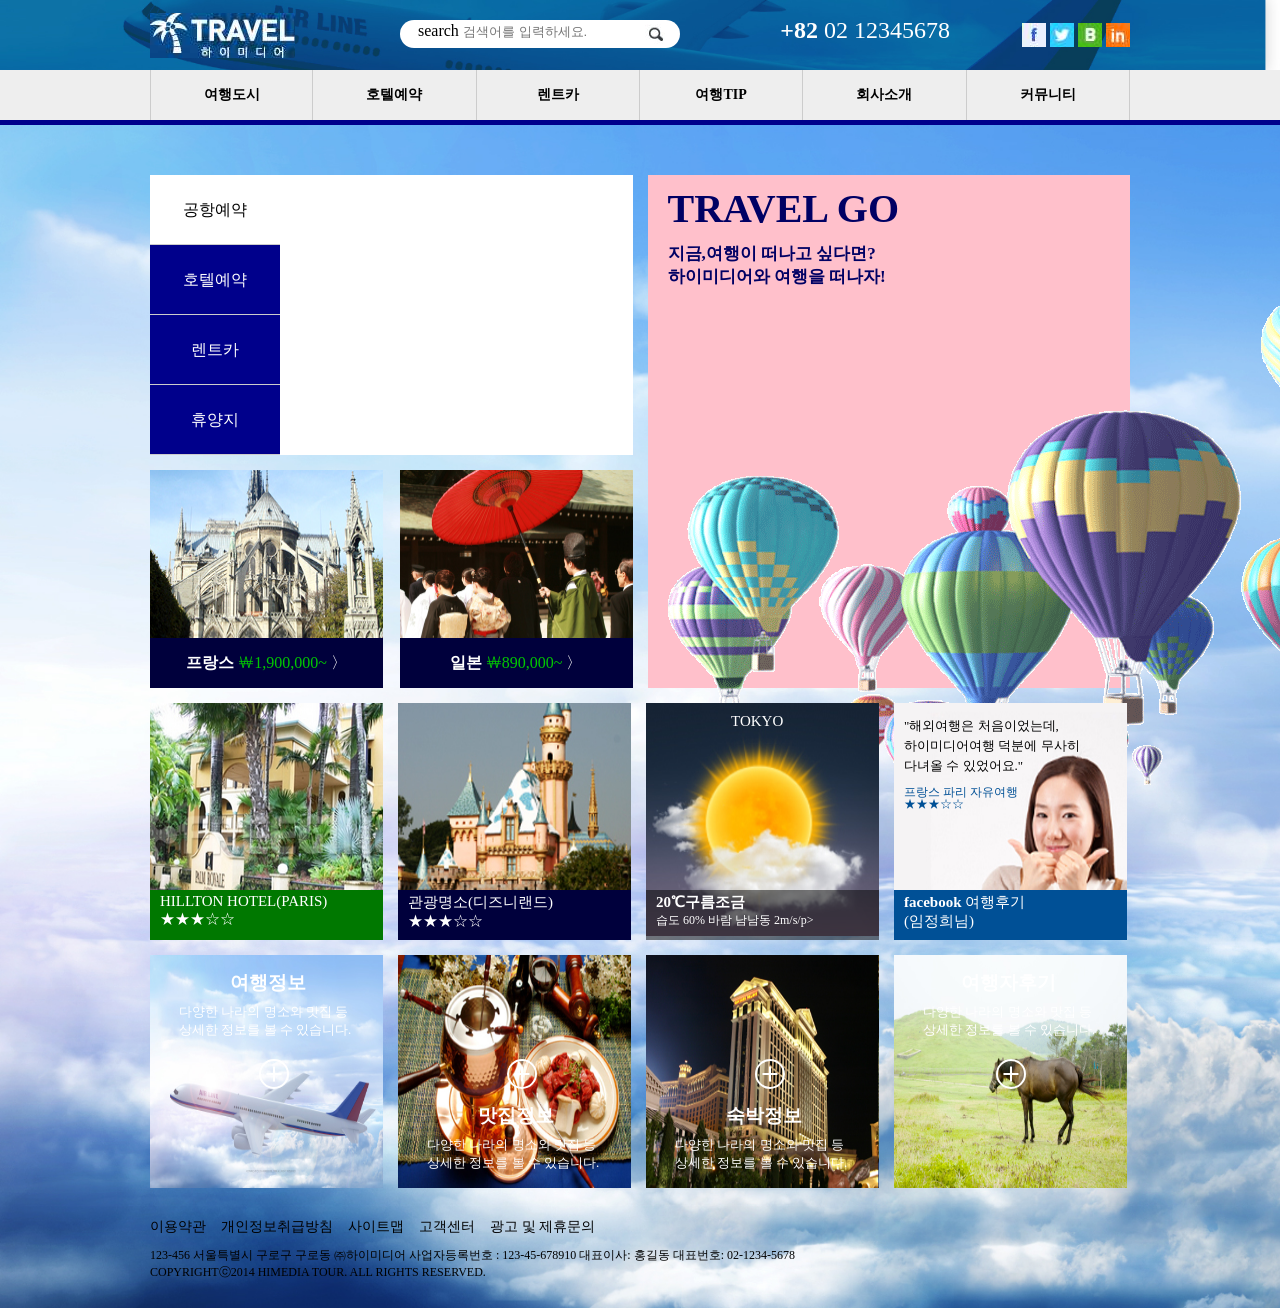
==== commit fbd425ee: "today" ====
--- a/03agency/index.html
+++ b/03agency/index.html
@@ -136,7 +136,7 @@
 		</div>
 		<div class="secondContent">
 			<ul>
-				<li class="box5">
+				<li>
 					<img src="images/content05.jpg" alt="">
 					<div>
 						<h3>여행정보</h3>
@@ -147,7 +147,7 @@
 						</div>
 					</div>
 				</li>
-				<li class="box6">
+				<li>
 					<img src="images/content06.jpg" alt="">
 					<div>
 						<div class="circle">
@@ -158,7 +158,7 @@
 						<p>다양한 나라의 명소와 맛집 등<br>상세한 정보를 볼 수 있습니다.</p>
 					</div>
 				</li>
-				<li class="box7">
+				<li>
 					<img src="images/content07.jpg" alt="">
 					<div>
 						<div class="circle">
@@ -169,7 +169,7 @@
 						<p>다양한 나라의 명소와 맛집 등<br>상세한 정보를 볼 수 있습니다.</p>
 					</div>
 				</li>
-				<li class="box8">
+				<li>
 					<img src="images/content08.jpg" alt="">
 					<div>
 						<h3>여행자후기</h3>
--- a/03agency/css/style.css
+++ b/03agency/css/style.css
@@ -53,7 +53,7 @@
 
 /*콘텐츠 전체 랩*/
 .container{
-	width: 100%;height: 1200px;
+	width: 100%;height: 100%;
 	background-image: url(../images/mainbg.jpg);
 	background-repeat: no-repeat;
 	background-size: cover;*/
@@ -64,9 +64,9 @@
 
 /*메인 랩*/
 .mainWrap{
-	width: 980px;height: 490px;
+	width: 980px;height: 563px;
 	margin: 0 auto;padding-top: 50px;
-	_background: pink;}
+}
 
 /*메인 왼쪽*/
 .main_left{float: left;position: relative;width: 482.5px;height: 512.5px;}
@@ -91,7 +91,7 @@
 .leftbox{float: left;}
 .rightbox{position: absolute;width: 233px;right: 0;}
 .blueline{
-	width: 232.5px;height: 50px;
+	width: 233px;height: 50px;
 	background: rgb(0,0,60);
 	color: #fff;
 	margin-top: 150px;
@@ -118,155 +118,154 @@
 	font-size: 17px;font-weight: bold;
 	padding-top: 10px;color: rgb(0,0,100);
 }
-.travelGo img{width: 500px;height: 400px;}
+.travelGo img{}
 
 
 
 
 /*콘텐츠 첫번째줄*/
-.content{width: 980px;height: 481px;}
-
-.content>ul>li{float: left;}
-.content>ul>li:nth-child(1) img{width: 233px;height: 200px;}
-.content>ul>li:nth-child(1) div{
-	/*position: absolute;bottom: 0;*/
+.content{width: 980px;height: 252px;margin: 0 auto;padding-top: 15px;}
+
+.content>ul>li{float: left;padding-right: 15px;}
+.content>ul>li:last-child{padding-right: 0;}
+.content>ul>li:nth-child(1){position: relative;}
+.content>ul>li:nth-child(1) img{width: 233px;height: 233px;}
+.content>ul>li:nth-child(1) div{position: absolute;bottom: 0;
 	background: rgb(0,120,0);
 	width: 233px;height: 50px;
 }
 .content>ul>li:nth-child(1) p{padding-left: 10px;padding-top: 3px;color: #fff;font-size: 15px;}
 
 
-.content>ul>li:nth-child(2){/*position: absolute;left: 390px;*/
-	/*display:inline-block;*/}
-.content>ul>li:nth-child(2) img{width: 233px;height: 200px;}
-.content>ul>li:nth-child(2) div{
-	/*position: absolute;bottom: 0;*/
+.content>ul>li:nth-child(2){position: relative;}
+.content>ul>li:nth-child(2) img{width: 233px;height: 233px;}
+.content>ul>li:nth-child(2) div{position: absolute;bottom: 0;
 	background: rgb(0,0,60);
 	width: 233px;height: 50px;
 }
 .content>ul>li:nth-child(2) p{padding-left: 10px;padding-top: 3px;color: #fff;font-size: 15px;}
 
 
-.content>ul>li:nth-child(3){
-	/*position:absolute;left: 605px;*/
-	/*display:inline-block;*/
-}
-.content>ul>li:nth-child(3) img{width: 233px;height: 200px;}
-.content>ul>li:nth-child(3) div{
-	width: 233px;height: 50px;
-	/*position: absolute;bottom: 0;*/
+.content>ul>li:nth-child(3){position: relative;}
+.content>ul>li:nth-child(3) img{width: 233px;height: 233px;}
+.content>ul>li:nth-child(3) div{position: absolute;bottom: 0;
+	width: 233px;height: 50px;
 	background: rgb(0,0,0,0.5);
 }
-.content>ul>li:nth-child(3) .p1{font-size: 15px;/*position: absolute;top: 10px;left:65px;*/}
+.content>ul>li:nth-child(3) .p1{font-size: 15px;position: absolute;top: 10px;left: 75px;}
 .content>ul>li:nth-child(3) h4{padding-left: 10px;padding-top: 3px;color: #fff;font-size: 15px;}
 .content>ul>li:nth-child(3) p{padding-left: 10px;color: #fff;font-size: 12px;}
 
 
-.content>ul>li:nth-child(4){/*position:absolute;left: 820px;*/
-	/*display:inline-block;*/}
-.content>ul>li:nth-child(4) img{width: 233px;height: 200px;}
-.content>ul>li:nth-child(4) div{
-	/*position: absolute;bottom: 0;*/
+.content>ul>li:nth-child(4){position: relative;}
+.content>ul>li:nth-child(4) img{width: 233px;height: 233px;}
+.content>ul>li:nth-child(4) div{position: absolute;bottom: 0;
 	background: rgb(0,80,150);
 	width: 233px;height: 50px;
 }
-.content>ul>li:nth-child(4) .p1{font-size: 13px;/*position: absolute;top: 15px;*/
+.content>ul>li:nth-child(4) .p1{font-size: 13px;position: absolute;top: 10px;
 color: #000;line-height: 20px;}
-.content .box4 .p2{position: absolute;top: 80px;line-height:12px;font-size: 12px;color:rgb(0,80,150);}
-.content .box4 h4{padding-left: 10px;padding-top: 3px;color: #fff;font-size: 15px;}
-.content .box4 p{padding-left: 10px;padding-top: 3px;color: #fff;font-size: 15px;}
+.content>ul>li:nth-child(4) .p2{position: absolute;top: 80px;line-height:12px;font-size: 12px;color:rgb(0,80,150);}
+.content>ul>li:nth-child(4) h4{padding-left: 10px;padding-top: 3px;color: #fff;font-size: 15px;}
+.content>ul>li:nth-child(4) p{padding-left: 10px;padding-top: 3px;color: #fff;font-size: 15px;}
 
 
 
 
 /*콘텐츠 두번째줄*/
-.secondContent{padding-top: 10px;margin: 0 auto;}
-.secondContent>ul>li:nth-child(1){position:absolute;left: 175px;
-	display:inline-block;margin: 0 auto;}
-
-.secondContent .box5 img{width: 233px;height: 200px;}
-.secondContent .box5 h3{position: absolute;top: 10px;left: 65px;color: #fff;}
-.secondContent .box5 p{position: absolute;top: 40px;left: 12px;font-size: 13px;color: #fff;}
-.secondContent .circle{
+.secondContent{margin: 0 auto;width: 980px;height: 248px;padding-top: 15px;}
+
+.secondContent>ul>li{float: left;padding-right: 15px;}
+.secondContent>ul>li:last-child{padding-right: 0;}
+.secondContent>ul>li:nth-child(1){position: relative;}
+.secondContent>ul>li:nth-child(1) img{width: 233px;height: 233px;}
+.secondContent>ul>li:nth-child(1) h3{position: absolute;top: 15px;left: 80px;color: #fff;}
+.secondContent>ul>li:nth-child(1) p{position: absolute;top: 48px;left: 29px;font-size: 13px;color: #fff;}
+.secondContent>ul>li:nth-child(1) .circle{
 	position: absolute;top: 50%;left: 50%;
 	transform: translate(-50%,-50%);
 	width: 30px;height: 30px;border: 2px solid #fff;border-radius: 100px;}
-.secondContent .circle .bar1,.bar2{
+.secondContent>ul>li:nth-child(1) .circle .bar1,.bar2{
 	position: absolute;top: 50%;left: 50%;
 	transform: translate(-50%,-50%);
 	width: 15px;height: 2px;
 	background: #fff;}
-.secondContent .circle .bar2{position: absolute;top: 50%;left: 50%;
+.secondContent>ul>li:nth-child(1) .circle .bar2{
+	position: absolute;top: 50%;left: 50%;
 	transform: translate(-50%,-50%) rotate(90deg);}
 
 
-
-
-.secondContent>ul>li:nth-child(2){position:absolute;left: 390px;
-	display:inline-block;}
-.secondContent .box6 img{width: 233px;height: 200px;}
-.secondContent .box6 h3{position: absolute;bottom: 57px;left: 65px;color: #fff;}
-.secondContent .box6 p{position: absolute;bottom: 20px;left: 12px;font-size: 13px;color: #fff;}
-.secondContent .circle{
-	position: absolute;top: 50%;left: 50%;
-	transform: translate(-50%,-50%);
-	width: 30px;height: 30px;border: 2px solid #fff;border-radius: 100px;}
-.secondContent .circle .bar1,.bar2{
-	position: absolute;top: 50%;left: 50%;
-	transform: translate(-50%,-50%);
-	width: 15px;height: 2px;
-	background: #fff;}
-.secondContent .circle .bar2{position: absolute;bottom: 50%;left: 50%;
-	transform: translate(-50%,-50%) rotate(90deg);}
-
-
-
-
-.secondContent>ul>li:nth-child(3){position:absolute;left: 605px;
-	display:inline-block;}
-.secondContent .box7 img{width: 233px;height: 200px;}
-.secondContent .box7 h3{position: absolute;bottom: 57px;left: 65px;color: #fff;}
-.secondContent .box7 p{position: absolute;bottom: 20px;left: 12px;font-size: 13px;color: #fff;}
-.secondContent .circle{
-	position: absolute;top: 50%;left: 50%;
-	transform: translate(-50%,-50%);
-	width: 30px;height: 30px;border: 2px solid #fff;border-radius: 100px;}
-.secondContent .circle .bar1,.bar2{
-	position: absolute;top: 50%;left: 50%;
-	transform: translate(-50%,-50%);
-	width: 15px;height: 2px;
-	background: #fff;}
-.secondContent .circle .bar2{position: absolute;top: 50%;left: 50%;
-	transform: translate(-50%,-50%) rotate(90deg);}
-
-
-
-
-.secondContent>ul>li:nth-child(4){position:absolute;left: 820px;
-	display:inline-block;}
-.secondContent .box8 img{width: 233px;height: 200px;}
-.secondContent .box8 h3{position: absolute;top: 10px;left: 55px;color: #fff;}
-.secondContent .box8 p{position: absolute;top: 40px;left: 12px;font-size: 13px;color: #fff;}
-.secondContent .circle{
-	position: absolute;top: 50%;left: 50%;
-	transform: translate(-50%,-50%);
-	width: 30px;height: 30px;border: 2px solid #fff;border-radius: 100px;}
-.secondContent .circle .bar1,.bar2{
-	position: absolute;top: 50%;left: 50%;
-	transform: translate(-50%,-50%);
-	width: 15px;height: 2px;
-	background: #fff;}
-.secondContent .circle .bar2{position: absolute;top: 50%;left: 50%;
-	transform: translate(-50%,-50%) rotate(90deg);}
+.secondContent>ul>li:nth-child(2){position: relative;}
+.secondContent>ul>li:nth-child(2) img{width: 233px;height: 233px;}
+.secondContent>ul>li:nth-child(2) h3{position: absolute;bottom: 63px;left: 80px;color: #fff;}
+.secondContent>ul>li:nth-child(2) p{position: absolute;bottom: 20px;left: 29px;font-size: 13px;color: #fff;}
+.secondContent>ul>li:nth-child(2) .circle{
+	position: absolute;top: 50%;left: 50%;
+	transform: translate(-50%,-50%);
+	width: 30px;height: 30px;border: 2px solid #fff;border-radius: 100px;
+}
+.secondContent>ul>li:nth-child(2) .circle .bar1,.bar2{
+	position: absolute;top: 50%;left: 50%;
+	transform: translate(-50%,-50%);
+	width: 15px;height: 2px;
+	background: #fff;
+}
+.secondContent>ul>li:nth-child(2) .circle .bar2{
+	position: absolute;top: 50%;left: 50%;
+	transform: translate(-50%,-50%) rotate(90deg);
+}
+
+
+.secondContent>ul>li:nth-child(3){position: relative;}
+.secondContent>ul>li:nth-child(3) img{width: 233px;height: 233px;}
+.secondContent>ul>li:nth-child(3) h3{position: absolute;bottom: 63px;left: 80px;color: #fff;}
+.secondContent>ul>li:nth-child(3) p{position: absolute;bottom: 20px;left: 29px;font-size: 13px;color: #fff;}
+.secondContent>ul>li:nth-child(3) .circle{
+	position: absolute;top: 50%;left: 50%;
+	transform: translate(-50%,-50%);
+	width: 30px;height: 30px;border: 2px solid #fff;border-radius: 100px;
+}
+.secondContent>ul>li:nth-child(3) .circle .bar1,.bar2{
+	position: absolute;top: 50%;left: 50%;
+	transform: translate(-50%,-50%);
+	width: 15px;height: 2px;
+	background: #fff;
+}
+.secondContent>ul>li:nth-child(3) .circle .bar2{
+	position: absolute;top: 50%;left: 50%;
+	transform: translate(-50%,-50%) rotate(90deg);
+}
+
+
+.secondContent>ul>li:nth-child(4){position: relative;}
+.secondContent>ul>li:nth-child(4) img{width: 233px;height: 233px;}
+.secondContent>ul>li:nth-child(4) h3{position: absolute;top: 15px;left: 67px;color: #fff;}
+.secondContent>ul>li:nth-child(4) p{position: absolute;top: 48px;left: 29px;font-size: 13px;color: #fff;}
+.secondContent>ul>li:nth-child(4) .circle{
+	position: absolute;top: 50%;left: 50%;
+	transform: translate(-50%,-50%);
+	width: 30px;height: 30px;border: 2px solid #fff;border-radius: 100px;
+}
+.secondContent>ul>li:nth-child(4) .circle .bar1,.bar2{
+	position: absolute;top: 50%;left: 50%;
+	transform: translate(-50%,-50%);
+	width: 15px;height: 2px;
+	background: #fff;
+}
+.secondContent>ul>li:nth-child(4) .circle .bar2{
+	position: absolute;top: 50%;left: 50%;
+	transform: translate(-50%,-50%) rotate(90deg);
+}
+
 
 
 
 /*footer*/
-.footer{width: 1200px;height: 150px;/*position: absolute;bottom: 0;left: 0;*/}
+.footer{width: 980px;height: 120px;display: block;margin: 0 auto;}
 .footer li{
 	float: left;display: block;line-height: 40px;
-	padding-top: 40px;padding-right: 15px;
-	font-size: 14px;
-}
-.footer li:first-child{padding-left:180px;}
-.footer p{font-size: 12px;float: left;padding-left: 180px;}+	padding-top: 15px;padding-right: 15px;
+	font-size: 14px; 
+}
+.footer li:first-child{}
+.footer p{font-size: 12px;float: left;}
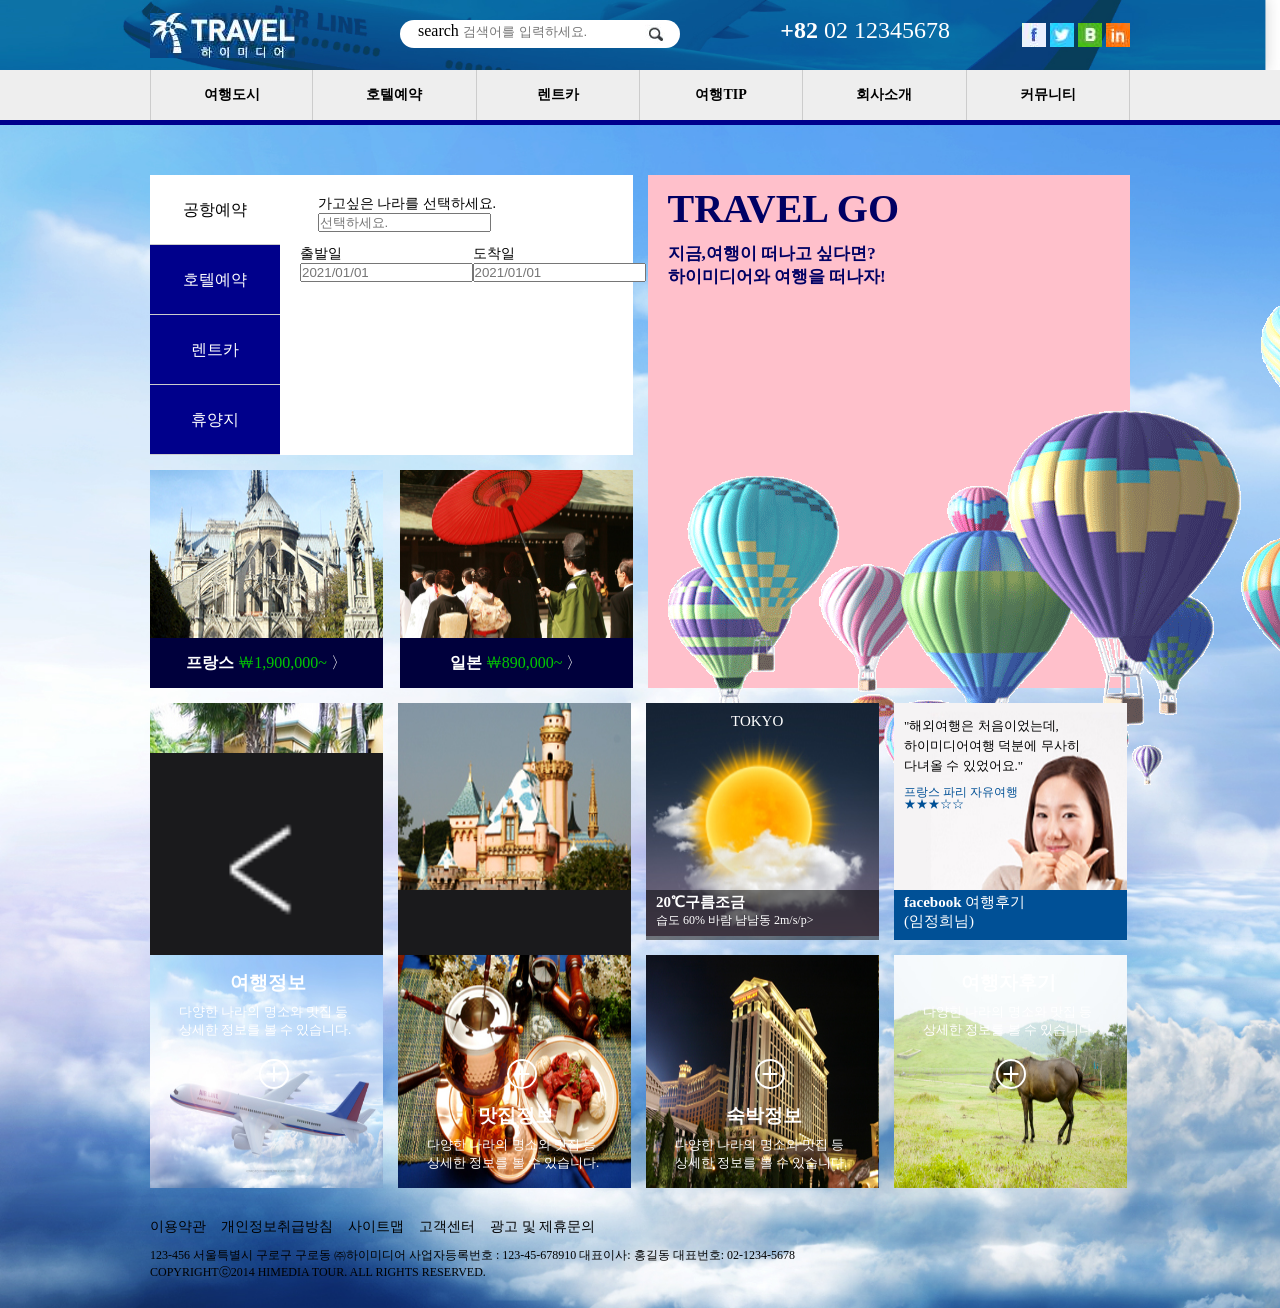
==== commit ac2edecf: "today" ====
--- a/03agency/index.html
+++ b/03agency/index.html
@@ -10,6 +10,23 @@
 	<link rel="stylesheet" href="css/style.css">
 	<script src="js/jquery-3.1.1.min.js"></script>
 	<script src="js/jquery.bxslider.js"></script>
+	<script>
+		$(document).ready(function(){
+			$(".slider").bxSlider({
+				auto:true,
+				controls:false
+				pager:false
+			});
+		$(".nextBtn").click(function(){
+				mySlider.goToNextSlide();
+			});
+		$(".prevBtn").click(function(){
+				mySlider.goToPrevSlide();
+			});
+		});
+		
+		
+	</script>
 </head>
 <body>
 	<header>
@@ -57,31 +74,54 @@
 		<div class="mainWrap">
 			<div class="main_left">
 				<div class="reserve">
-					<ul>
+					<ul class="clearfix">
 						<li>공항예약</li>
 						<li>호텔예약</li>
 						<li>렌트카</li>
 						<li>휴양지</li>
-						<!-- <div class="choice">
-							 <form action="#" method="post">
-							 	<fieldset>
-							 		<legend>나라</legend>
-							 		<div class="field">
-							 			<label for="country"></label>
-							 			<input type="text" id="country" name="countrychoice" placeholder="선택하세요." required class="firstChoice">
-							 		</div>
-							 	</fieldset>
-							 </form>
-						</div> -->
-					</ul>
-				</div>
+					</ul>
+					<div class="choiceWrap1">
+						 <form action="#" method="post">
+						 	<fieldset>
+						 		<legend>가고싶은 나라를 선택하세요.</legend>
+						 		<div class="field">
+						 			<label for="country"></label>
+						 			<input type="text" id="country" name="countrychoice" placeholder="선택하세요." required class="firstChoice">
+						 		</div>
+						 	</fieldset>
+						 </form>
+					</div>
+					 <div class="choiceWrap2">
+						 <form action="#" method="post">
+						 	<fieldset>
+						 		<legend>출발일</legend>
+						 		<div class="field">
+						 			<label for="goDate"></label>
+						 			<input type="text" id="goDate" name="countrychoice" placeholder="2021/01/01" required class="firstChoice">
+						 		</div>
+						 	</fieldset>
+						 </form>
+					</div>
+					<div class="choiceWrap3">
+						 <form action="#" method="post">
+						 	<fieldset>
+						 		<legend>도착일</legend>
+						 		<div class="field">
+						 			<label for="arrDate"></label>
+						 			<input type="text" id="arrDate" name="countrychoice" placeholder="2021/01/01" required class="firstChoice">
+						 		</div>
+						 	</fieldset>
+						 </form>
+					</div>
+				</div>
+
 				<div class="leftbox">
 					<img src="images/leftbox.jpg" alt="">
 					<div class="blueline">
 						<h4>프랑스</h4>
 						<p>￦1,900,000~</p>
 						<div>〉</div>
-					</div>	
+					</div>
 				</div>
 				<div class="rightbox">
 					<img src="images/rightbox.jpg" alt="">
@@ -104,16 +144,24 @@
 		<div class="content">
 			<ul>
 				<li>
-					<img src="images/content01.jpg" alt="">
-					<div>
-						<p>HILLTON HOTEL(PARIS)<br>★★★☆☆</p>
-					</div>
-				</li>
-				<li>
+					<ul class="slider">
+						<li>
+							<img src="images/content01.jpg" alt="">
+							<div>
+								<p>HILLTON HOTEL(PARIS)<br>★★★☆☆</p>
+							</div>
+							<div class="nextBtn"><img src="images/barR.gif" alt=""></div>
+							<div class="prevBtn"><img src="images/barL.gif" alt=""></div>
+						</li>
+					</ul>
+				</li>
+				<li class="slider">
 					<img src="images/content02.jpg" alt="">
 					<div>
 						<p>관광명소(디즈니랜드)<br>★★★☆☆</p>
 					</div>
+					<div class="nextBtn"><img src="images/barR.gif" alt=""></div>
+					<div class="prevBtn"><img src="images/barL.gif" alt=""></div>
 				</li>
 				<li>
 					<img src="images/content03.jpg" alt="">
@@ -137,6 +185,7 @@
 		<div class="secondContent">
 			<ul>
 				<li>
+					<div class="cover1"></div>
 					<img src="images/content05.jpg" alt="">
 					<div>
 						<h3>여행정보</h3>
@@ -148,6 +197,7 @@
 					</div>
 				</li>
 				<li>
+					<div class="cover2"></div>
 					<img src="images/content06.jpg" alt="">
 					<div>
 						<div class="circle">
@@ -159,6 +209,7 @@
 					</div>
 				</li>
 				<li>
+					<div class="cover2"></div>
 					<img src="images/content07.jpg" alt="">
 					<div>
 						<div class="circle">
@@ -170,6 +221,7 @@
 					</div>
 				</li>
 				<li>
+					<div class="cover3"></div>
 					<img src="images/content08.jpg" alt="">
 					<div>
 						<h3>여행자후기</h3>
--- a/03agency/css/style.css
+++ b/03agency/css/style.css
@@ -73,7 +73,7 @@
 .reserve{
 	display: block;
 	width:482.5px;height: 280px;
-	background:white;
+	background:white;position: relative;
 }
 .reserve ul li{
 	display: block;width: 130px;height: 70px;
@@ -83,13 +83,29 @@
 }
 .reserve ul li:first-child{background-color: white;color: #000;}
 
+.reserve .choiceWrap1{width: 280px;position: absolute;top: 20px;right:35px;}
+.reserve .choiceWrap1 fieldset{border-style: none;}
+.reserve .choiceWrap1 legend{font-size: 14px;}
+
+.reserve .choiceWrap2{width: 60px;position: absolute;top: 70px;left: 150px;}
+.reserve .choiceWrap2 fieldset{border-style: none;}
+.reserve .choiceWrap2 legend{font-size: 14px;}
+
+.reserve .choiceWrap3{width: 60px;position: absolute;top: 70px;right: 100px;}
+.reserve .choiceWrap3 fieldset{border-style: none;}
+.reserve .choiceWrap3 legend{font-size: 14px;}
+
+
 .leftbox img,.rightbox img{
 	width: 233px;height: 233px;
 	padding-top: 15px;
 	position: absolute;
 }
-.leftbox{float: left;}
-.rightbox{position: absolute;width: 233px;right: 0;}
+.leftbox{float: left;transition: 0.3s;}
+.rightbox{position: absolute;width: 233px;right: 0;transition: 0.3s;}
+.leftbox:hover img{transform:scale(0.9);}
+.rightbox:hover img{transform: scale(0.9);}
+
 .blueline{
 	width: 233px;height: 50px;
 	background: rgb(0,0,60);
@@ -135,6 +151,14 @@
 	width: 233px;height: 50px;
 }
 .content>ul>li:nth-child(1) p{padding-left: 10px;padding-top: 3px;color: #fff;font-size: 15px;}
+/*.content .slider .nextBtn,.prevBtn{
+	width: 30px;height: 50px;
+	position: absolute;top: 0;cursor: pointer;
+}
+.content .slider .nextBtn{right: 0;}*/
+
+.content>ul>li:nth-child(1) .slider{width: 100%;height: 100px;}
+.content>ul>li:nth-child(1) .bx-wrapper{width: 50px;height: 50px;}
 
 
 .content>ul>li:nth-child(2){position: relative;}
@@ -184,7 +208,10 @@
 .secondContent>ul>li:nth-child(1) .circle{
 	position: absolute;top: 50%;left: 50%;
 	transform: translate(-50%,-50%);
-	width: 30px;height: 30px;border: 2px solid #fff;border-radius: 100px;}
+	width: 30px;height: 30px;border: 2px solid #fff;
+	border-radius: 100px;
+	transition:0.3s;
+}
 .secondContent>ul>li:nth-child(1) .circle .bar1,.bar2{
 	position: absolute;top: 50%;left: 50%;
 	transform: translate(-50%,-50%);
@@ -193,6 +220,14 @@
 .secondContent>ul>li:nth-child(1) .circle .bar2{
 	position: absolute;top: 50%;left: 50%;
 	transform: translate(-50%,-50%) rotate(90deg);}
+.secondContent>ul>li:nth-child(1) .cover1{
+	width: 233px;height: 233px;
+	position: absolute;
+	background:rgba(0,200,225,0.3);opacity:0;
+	transition:0.3s;
+}
+.secondContent>ul>li:nth-child(1) .circle:hover{transform:translate(-50%,-50%) rotate(135deg);}
+.secondContent>ul>li:nth-child(1) .cover1:hover{opacity:1;}
 
 
 .secondContent>ul>li:nth-child(2){position: relative;}
@@ -202,7 +237,9 @@
 .secondContent>ul>li:nth-child(2) .circle{
 	position: absolute;top: 50%;left: 50%;
 	transform: translate(-50%,-50%);
-	width: 30px;height: 30px;border: 2px solid #fff;border-radius: 100px;
+	width: 30px;height: 30px;border: 2px solid #fff;
+	border-radius: 100px;
+	transition:0.3s;
 }
 .secondContent>ul>li:nth-child(2) .circle .bar1,.bar2{
 	position: absolute;top: 50%;left: 50%;
@@ -214,6 +251,14 @@
 	position: absolute;top: 50%;left: 50%;
 	transform: translate(-50%,-50%) rotate(90deg);
 }
+.secondContent>ul>li:nth-child(2) .cover2{
+	width: 233px;height: 233px;
+	position: absolute;
+	background:rgba(0,0,0,0.5);opacity:0;
+	transition:0.3s;
+}
+.secondContent>ul>li:nth-child(2) .circle:hover{transform:translate(-50%,-50%) rotate(135deg);}
+.secondContent>ul>li:nth-child(2) .cover2:hover{opacity:1;}
 
 
 .secondContent>ul>li:nth-child(3){position: relative;}
@@ -223,7 +268,9 @@
 .secondContent>ul>li:nth-child(3) .circle{
 	position: absolute;top: 50%;left: 50%;
 	transform: translate(-50%,-50%);
-	width: 30px;height: 30px;border: 2px solid #fff;border-radius: 100px;
+	width: 30px;height: 30px;border: 2px solid #fff;
+	border-radius: 100px;
+	transition:0.3s;
 }
 .secondContent>ul>li:nth-child(3) .circle .bar1,.bar2{
 	position: absolute;top: 50%;left: 50%;
@@ -235,6 +282,14 @@
 	position: absolute;top: 50%;left: 50%;
 	transform: translate(-50%,-50%) rotate(90deg);
 }
+.secondContent>ul>li:nth-child(3) .cover2{
+	width: 233px;height: 233px;
+	position: absolute;
+	background:rgba(0,0,0,0.5);opacity:0;
+	transition:0.3s;
+}
+.secondContent>ul>li:nth-child(3) .circle:hover{transform:translate(-50%,-50%) rotate(135deg);}
+.secondContent>ul>li:nth-child(3) .cover2:hover{opacity:1;}
 
 
 .secondContent>ul>li:nth-child(4){position: relative;}
@@ -244,7 +299,9 @@
 .secondContent>ul>li:nth-child(4) .circle{
 	position: absolute;top: 50%;left: 50%;
 	transform: translate(-50%,-50%);
-	width: 30px;height: 30px;border: 2px solid #fff;border-radius: 100px;
+	width: 30px;height: 30px;border: 2px solid #fff;
+	border-radius: 100px;
+	transition:0.3s;
 }
 .secondContent>ul>li:nth-child(4) .circle .bar1,.bar2{
 	position: absolute;top: 50%;left: 50%;
@@ -256,7 +313,14 @@
 	position: absolute;top: 50%;left: 50%;
 	transform: translate(-50%,-50%) rotate(90deg);
 }
-
+.secondContent>ul>li:nth-child(4) .cover3{
+	width: 233px;height: 233px;
+	position: absolute;
+	background:rgba(0,250,150,0.3);opacity:0;
+	transition:0.3s;
+}
+.secondContent>ul>li:nth-child(4) .circle:hover{transform:translate(-50%,-50%) rotate(135deg);}
+.secondContent>ul>li:nth-child(4) .cover3:hover{opacity:1;}
 
 
 
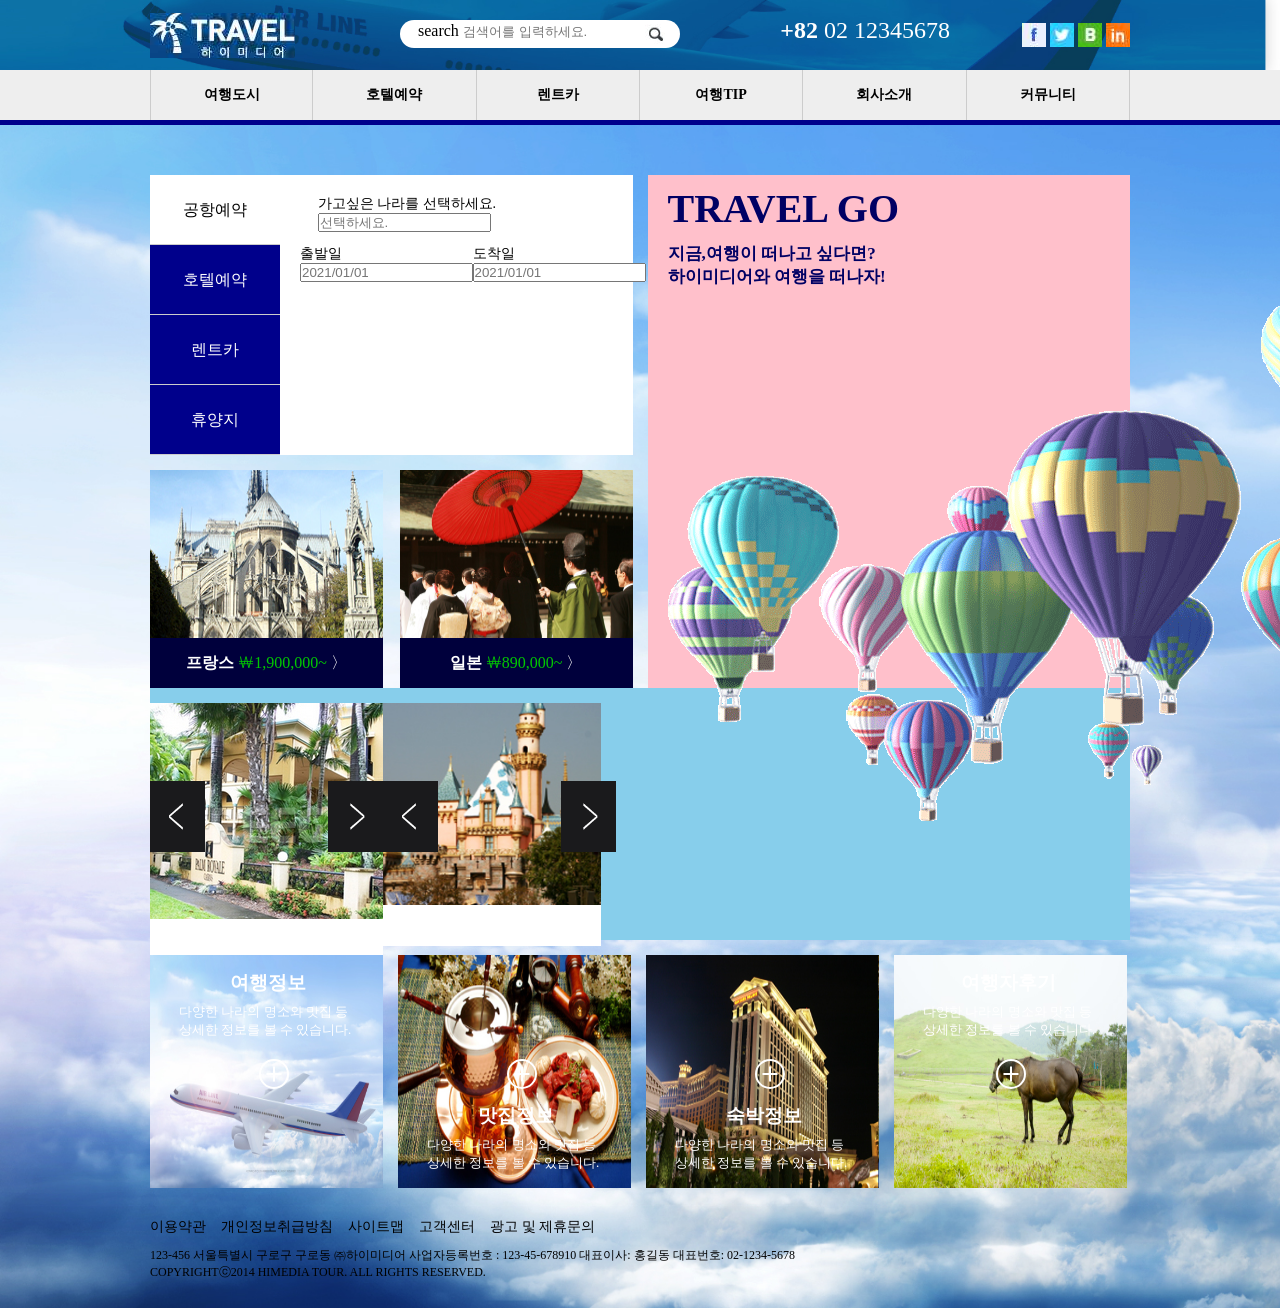
==== commit 30a7b2c9: "today" ====
--- a/03agency/index.html
+++ b/03agency/index.html
@@ -12,17 +12,22 @@
 	<script src="js/jquery.bxslider.js"></script>
 	<script>
 		$(document).ready(function(){
-			$(".slider").bxSlider({
+			var mySlider = $(".slider").bxSlider({
 				auto:true,
-				controls:false
-				pager:false
+				controls:false,
+				pager:false				
 			});
-		$(".nextBtn").click(function(){
-				mySlider.goToNextSlide();
+			var mySlider = $(".slider2").bxSlider({
+				auto:true,
+				controls:false,
+				pager:false				
 			});
-		$(".prevBtn").click(function(){
-				mySlider.goToPrevSlide();
-			});
+			$(".nextBtn").click(function(){
+					mySlider.goToNextSlide();
+				});
+			$(".prevBtn").click(function(){
+					mySlider.goToPrevSlide();
+				});
 		});
 		
 		
@@ -143,27 +148,59 @@
 
 		<div class="content">
 			<ul>
-				<li>
+				<li class="one">
 					<ul class="slider">
-						<li>
+						<li class="sOne">
 							<img src="images/content01.jpg" alt="">
 							<div>
 								<p>HILLTON HOTEL(PARIS)<br>★★★☆☆</p>
 							</div>
-							<div class="nextBtn"><img src="images/barR.gif" alt=""></div>
-							<div class="prevBtn"><img src="images/barL.gif" alt=""></div>
-						</li>
-					</ul>
-				</li>
-				<li class="slider">
-					<img src="images/content02.jpg" alt="">
-					<div>
-						<p>관광명소(디즈니랜드)<br>★★★☆☆</p>
-					</div>
+						</li>
+						<li class="sOne">
+							<img src="images/content01.jpg" alt="">
+							<div>
+								<p>HILLTON HOTEL(PARIS)<br>★★★☆☆</p>
+							</div>
+						</li>
+						<li class="sOne">
+							<img src="images/content01.jpg" alt="">
+							<div>
+								<p>HILLTON HOTEL(PARIS)<br>★★★☆☆</p>
+							</div>
+						</li>
+					</ul>
 					<div class="nextBtn"><img src="images/barR.gif" alt=""></div>
 					<div class="prevBtn"><img src="images/barL.gif" alt=""></div>
 				</li>
-				<li>
+			</ul>
+			<ul>
+				<li class="two">
+					<ul class="slider2">
+						<li class="sTwo">
+							<img src="images/content02.jpg" alt="">
+							<div>
+								<p>관광명소(디즈니랜드)<br>★★★☆☆</p>
+							</div>
+						</li>
+						<li class="sTwo">
+							<img src="images/content02.jpg" alt="">
+							<div>
+								<p>관광명소(디즈니랜드)<br>★★★☆☆</p>
+							</div>
+						</li>
+						<li class="sTwo">
+							<img src="images/content02.jpg" alt="">
+							<div>
+								<p>관광명소(디즈니랜드)<br>★★★☆☆</p>
+							</div>
+						</li>
+					</ul>
+					<div class="nextBtn"><img src="images/barR.gif" alt=""></div>
+					<div class="prevBtn"><img src="images/barL.gif" alt=""></div>
+				</li>	
+			</ui>
+				
+				<li style="display: none;">
 					<img src="images/content03.jpg" alt="">
 					<p class="p1">TOKYO</p>
 					<div>
@@ -171,7 +208,7 @@
 						<p>습도 60% 바람 남남동 2m/s/p></p>
 					</div>
 				</li>
-				<li>
+				<li style="display: none;">
 					<img src="images/content04.jpg" alt="">
 					<p class="p1">"해외여행은 처음이었는데,<br>하이미디어여행 덕분에 무사히<br>다녀올 수 있었어요."</p>
 					<p class="p2">프랑스 파리 자유여행<br>★★★☆☆</p>
--- a/03agency/css/style.css
+++ b/03agency/css/style.css
@@ -140,16 +140,19 @@
 
 
 /*콘텐츠 첫번째줄*/
-.content{width: 980px;height: 252px;margin: 0 auto;padding-top: 15px;}
+.content{width: 980px;height: 252px;margin: 0 auto;padding-top: 15px;background: skyblue;}
 
 .content>ul>li{float: left;padding-right: 15px;}
 .content>ul>li:last-child{padding-right: 0;}
 .content>ul>li:nth-child(1){position: relative;}
-.content>ul>li:nth-child(1) img{width: 233px;height: 233px;}
-.content>ul>li:nth-child(1) div{position: absolute;bottom: 0;
+/*.content>ul>li:nth-child(1)>img{width: 233px;height: 233px;}
+*/
+.content .one{width: 233px;height:233px;}
+/*.content>ul>li:nth-child(1) div{position: absolute;bottom: 0;
 	background: rgb(0,120,0);
 	width: 233px;height: 50px;
-}
+}*/
+
 .content>ul>li:nth-child(1) p{padding-left: 10px;padding-top: 3px;color: #fff;font-size: 15px;}
 /*.content .slider .nextBtn,.prevBtn{
 	width: 30px;height: 50px;
@@ -157,17 +160,30 @@
 }
 .content .slider .nextBtn{right: 0;}*/
 
-.content>ul>li:nth-child(1) .slider{width: 100%;height: 100px;}
-.content>ul>li:nth-child(1) .bx-wrapper{width: 50px;height: 50px;}
-
+.content>ul>li:nth-child(1) .slider{width: 100%;height: 100%;}
+.content>ul>li:nth-child(1) .bx-wrapper {box-shadow: none; border: 0 none;}
+
+/*.content>ul>li:nth-child(1) .bx-wrapper{width: 50px;height: 50px;}*/
+.content>ul>li:nth-child(1) .nextBtn,.prevBtn{
+	position: absolute;top: 55%;margin-top:-50px;cursor: pointer;
+}
+.content>ul>li:nth-child(1) .nextBtn{right: 0;}
 
 .content>ul>li:nth-child(2){position: relative;}
-.content>ul>li:nth-child(2) img{width: 233px;height: 233px;}
-.content>ul>li:nth-child(2) div{position: absolute;bottom: 0;
+/*.content>ul>li:nth-child(2)>img{width: 233px;height: 233px;}*/
+/*.content>ul>li:nth-child(2) div{position: absolute;bottom: 0;
 	background: rgb(0,0,60);
 	width: 233px;height: 50px;
-}
+}*/
+.content .two{width: 233px;height: 233px;}
 .content>ul>li:nth-child(2) p{padding-left: 10px;padding-top: 3px;color: #fff;font-size: 15px;}
+.content>ul>li:nth-child(2) .slider2{width: 100%;height: 100%;}
+.content>ul>li:nth-child(2) .bx-wrapper {box-shadow: none; border: 0 none;}
+.content>ul>li:nth-child(2) .nextBtn,.prevBtn{
+	position: absolute;top: 55%;margin-top:-50px;cursor: pointer;
+}
+.content>ul>li:nth-child(2) .nextBtn{right: 0;}
+
 
 
 .content>ul>li:nth-child(3){position: relative;}
